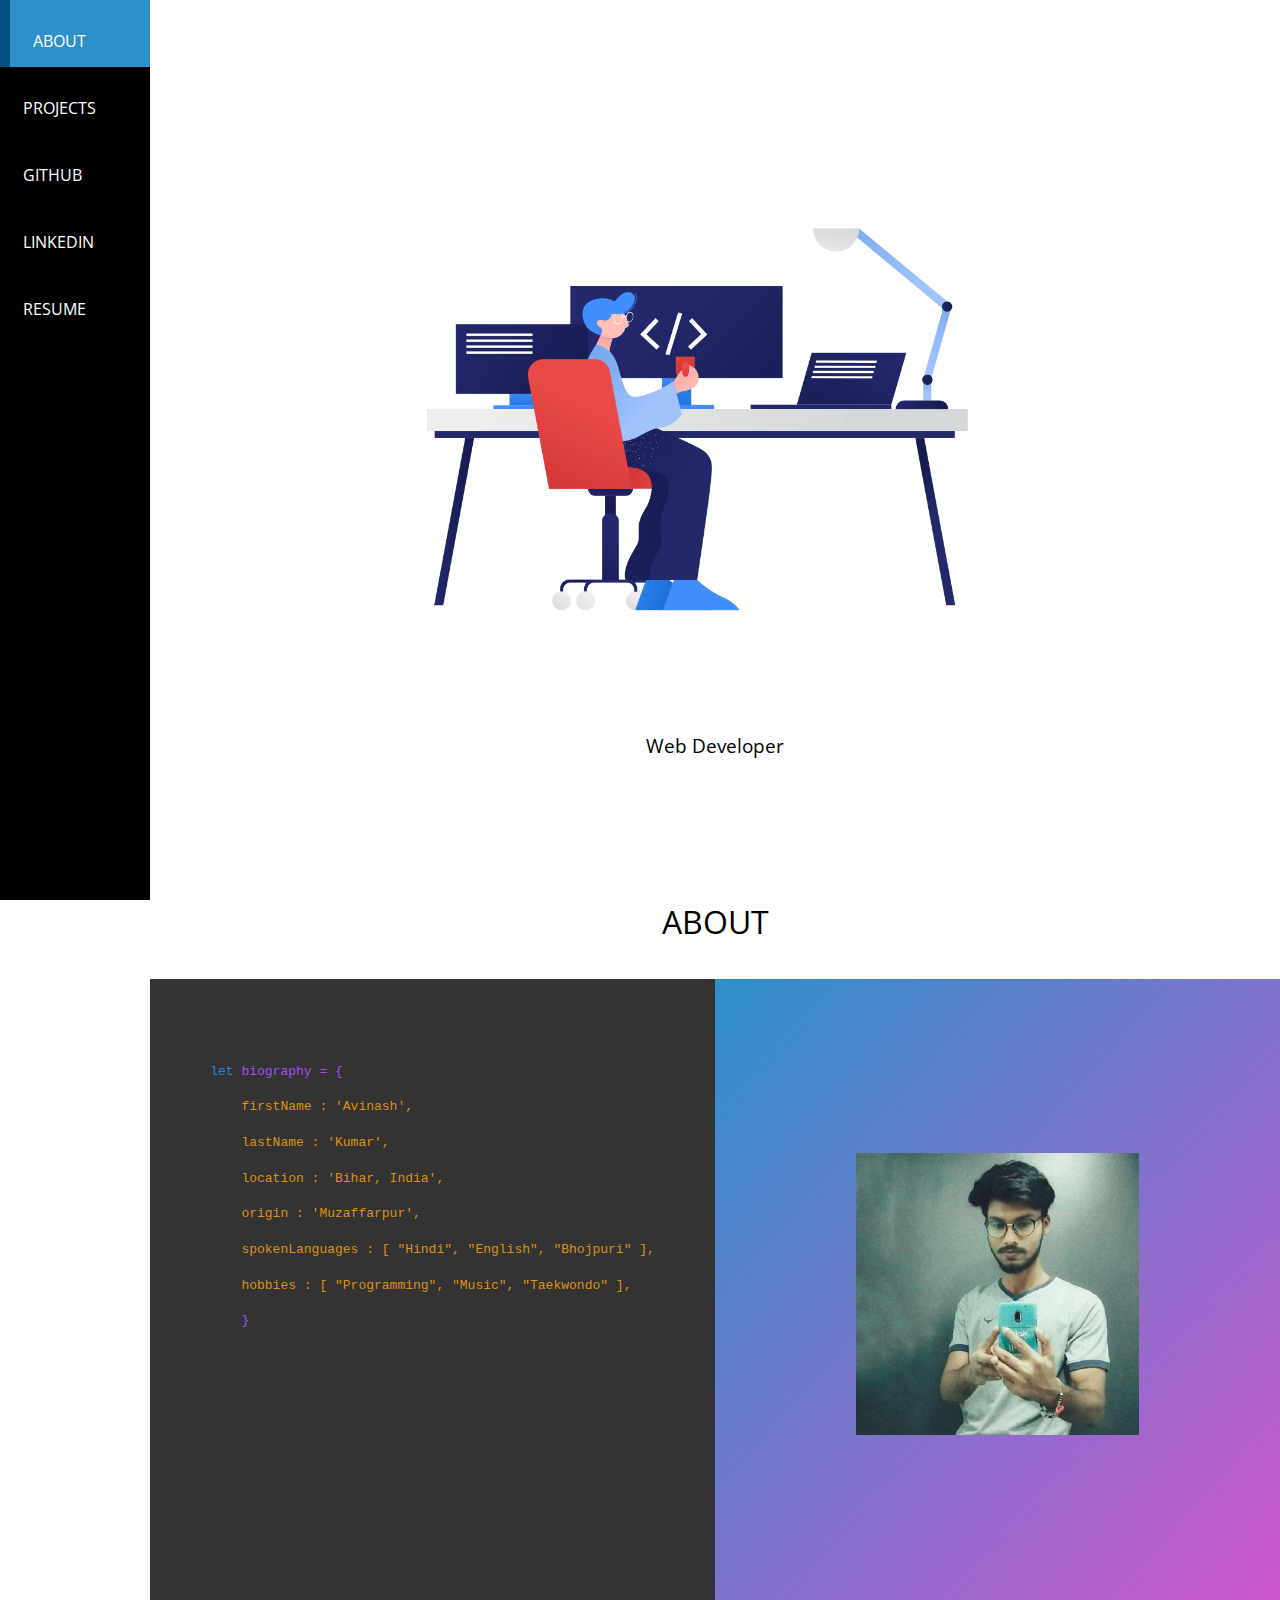
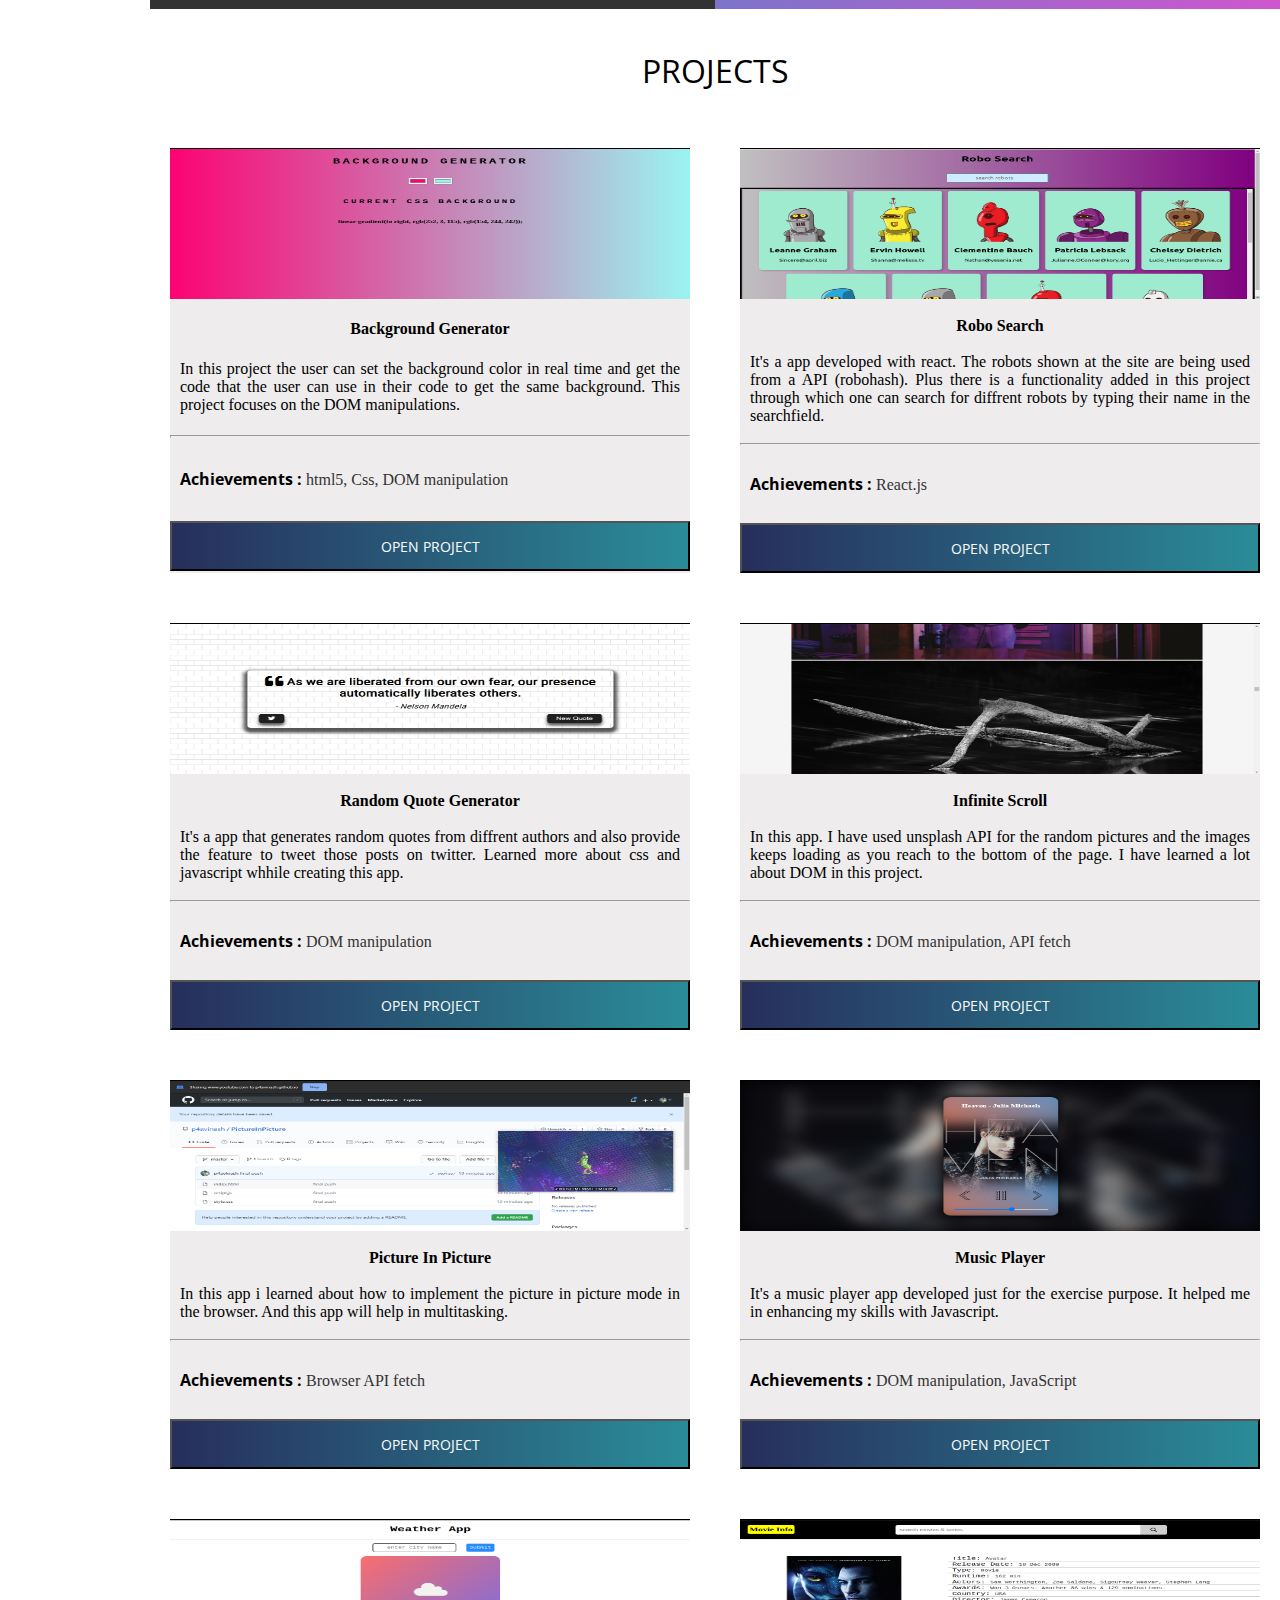
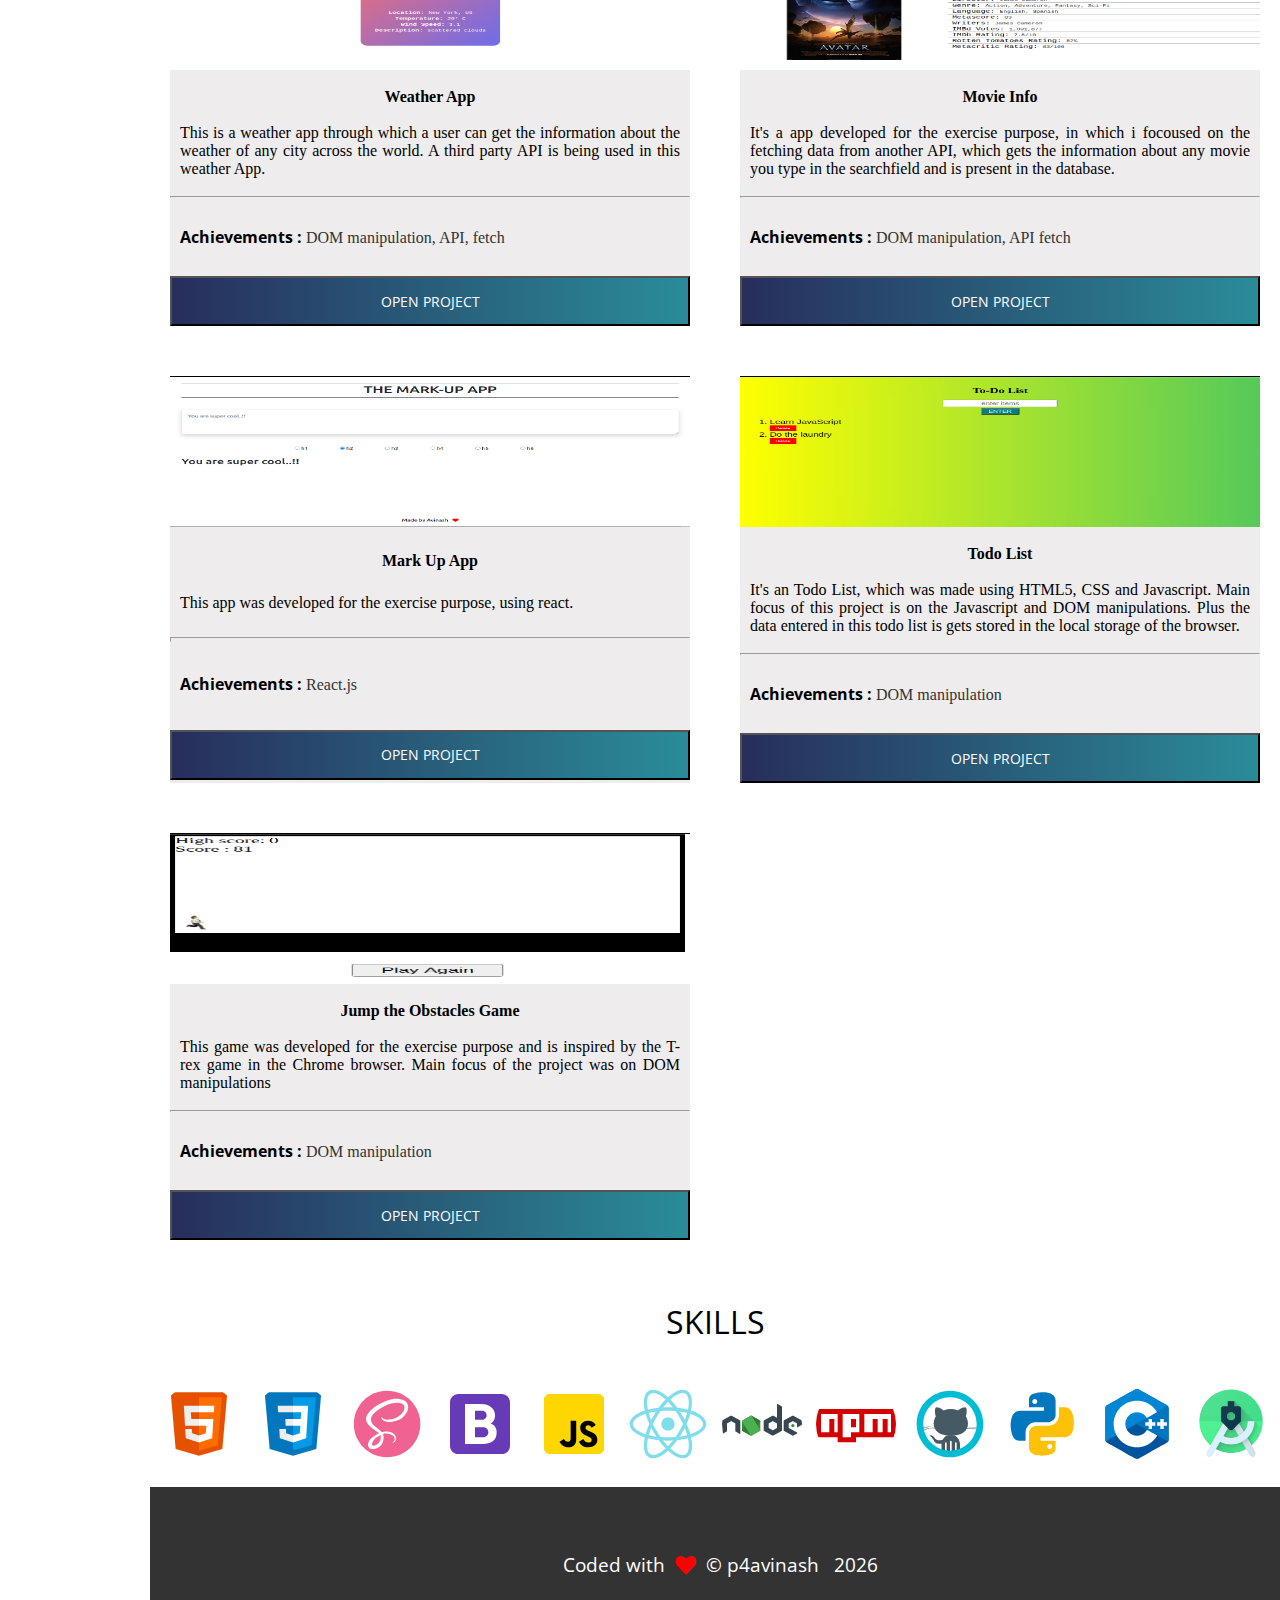
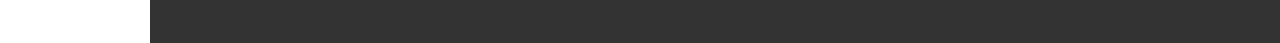
==== index.html @ 2b2d3c81 "added pictureINPicture project" ====
<!DOCTYPE html>
<html lang="en">
  <head>
    <meta charset="UTF-8" />
    <meta name="viewport" content="width=device-width, initial-scale=1.0" />
    <title>Avinash Kumar | p4avinash</title>
    <link rel="icon" href="assests/code.png" type="image/icon type" />
    <link
      href="https://fonts.googleapis.com/css2?family=Open+Sans+Condensed:wght@300&family=Open+Sans:wght@300&display=swap"
      rel="stylesheet"
    />
    <link
      rel="stylesheet"
      href="https://use.fontawesome.com/releases/v5.3.1/css/all.css"
    />
    <link rel="stylesheet" href="style.css" />
  </head>

  <body>
    <!-- MAIN CONTAINER -->
    <div class="contaier">
      <div class="wrapper">
        <!-- NAVIGATION BAR -->
        <nav id="navbar">
          <a href="#about">About</a>
          <a href="#projects">Projects</a>
          <a href="https://github.com/p4avinash" , target="_blank">Github</a>
          <a href="https://www.linkedin.com/in/p4avinash/" , target="_blank"
            >LinkedIn</a
          >
          <a href="assests/resume/Avinash's Resume.pdf" download>Resume</a>
        </nav>
        <!-- COVER PHOTO -->
        <main>
          <div class="cover"></div>
          <p class="text">Web Developer</p>
        </main>
      </div>
      <p id="about" class="about-text">About</p>
      <br /><br />
      <!-- DESCRIPTION SECTION-->
      <div class="about-description">
        <!-- DESCRIPTION -->
        <div class="description">
          <div class="blue">let</div>
          &nbsp;
          <div class="purple">
            biography = {
            <div class="orange">firstName : 'Avinash',</div>
            <div class="orange">lastName : 'Kumar',</div>
            <div class="orange">location : 'Bihar, India',</div>
            <div class="orange">origin : 'Muzaffarpur',</div>
            <div class="orange">
              spokenLanguages : [ "Hindi", "English", "Bhojpuri" ],
            </div>
            <div class="orange">
              hobbies : [ "Programming", "Music", "Taekwondo" ],
            </div>
            <div class="purple close">}</div>
          </div>
        </div>
        <!-- PROFILE PHOTO -->
        <div class="profilePhoto">
          <img class="photo" src="assests/profilePhoto.jpg" alt="profile" />
        </div>
      </div>
      <!-- PROJECT SECTION -->
      <!-- PROJECT TEXT -->
      <p id="projects" class="about-text projects">Projects</p>
      <br /><br />
      <!-- BEGINNING OF THE PROJECT ADDITION -->
      <div class="grid-parent">
        <div class="grid-wrapper">
          <!-- PROJET-1 STARTS HERE -->
          <div class="box">
            <img
              class="projectImage"
              src="assests/backgroundGenerator.png"
              alt="backgroundGenerator"
            />
            <br />
            <h4>Background Generator</h4>
            <br />
            <p class="projectDescription">
              In this project the user can set the background color in real time
              and get the code that the user can use in their code to get the
              same background. This project focuses on the DOM manipulations.
            </p>
            <br />
            <hr />
            <br />
            <p class="achieved">
              <span class="achieve">Achievements : </span> html5, Css, DOM
              manipulation
            </p>
            <br />
            <div>
              <button
                class="open-project-btn"
                onclick="window.open('https://p4avinash.github.io/backgroundGenerator/index.html', '_blank'); return false;"
              >
                Open Project
              </button>
            </div>
          </div>
          <!-- PROJECT-1 ENDS HERE -->
          <div class="box">
            <img
              class="projectImage"
              src="assests/roboSearch.png"
              alt="roboSearch"
            />
            <br />
            <h4>Robo Search</h4>
            <br />
            <p class="projectDescription">
              It's a app developed with react. The robots shown at the site are
              being used from a API (robohash). Plus there is a functionality
              added in this project through which one can search for diffrent
              robots by typing their name in the searchfield.
            </p>
            <br />
            <hr />
            <br />
            <p class="achieved">
              <span class="achieve">Achievements : </span> React.js
            </p>
            <br />
            <div>
              <button
                class="open-project-btn"
                onclick="window.open('https://p4avinash.github.io/roboSearch/', '_blank'); return false;"
              >
                Open Project
              </button>
            </div>
          </div>
          <!-- ************************************************************************************************************************************* -->
          <div class="box">
            <img
              class="projectImage"
              src="assests/quoteGenerator.png"
              alt="quoteGenerator"
            />
            <br />
            <h4>Random Quote Generator</h4>
            <br />
            <p class="projectDescription">
              It's a app that generates random quotes from diffrent authors and
              also provide the feature to tweet those posts on twitter. Learned
              more about css and javascript whhile creating this app.
            </p>
            <br />
            <hr />
            <br />
            <p class="achieved">
              <span class="achieve">Achievements : </span> DOM manipulation
            </p>
            <br />
            <div>
              <button
                class="open-project-btn"
                onclick="window.open('https://p4avinash.github.io/quoteGenerator/', '_blank'); return false;"
              >
                Open Project
              </button>
            </div>
          </div>

          <!-- ************************************************************************************************************************************* -->
          <div class="box">
            <img
              class="projectImage"
              src="assests/InfiniteScroll.png"
              alt="InfiniteScroll"
            />
            <br />
            <h4>Infinite Scroll</h4>
            <br />
            <p class="projectDescription">
              In this app. I have used unsplash API for the random pictures and
              the images keeps loading as you reach to the bottom of the page. I
              have learned a lot about DOM in this project.
            </p>
            <br />
            <hr />
            <br />
            <p class="achieved">
              <span class="achieve">Achievements : </span> DOM manipulation, API
              fetch
            </p>
            <br />
            <div>
              <button
                class="open-project-btn"
                onclick="window.open('https://p4avinash.github.io/infiniteScroll/', '_blank'); return false;"
              >
                Open Project
              </button>
            </div>
          </div>

          <!-- ************************************************************************************************************************************* -->
          <div class="box">
            <img
              class="projectImage"
              src="assests/PictureInPicture.png"
              alt="pictureInPicture"
            />
            <br />
            <h4>Picture In Picture</h4>
            <br />
            <p class="projectDescription">
              In this app i learned about how to implement the picture in
              picture mode in the browser. And this app will help in
              multitasking.
            </p>
            <br />
            <hr />
            <br />
            <p class="achieved">
              <span class="achieve">Achievements : </span> Browser API fetch
            </p>
            <br />
            <div>
              <button
                class="open-project-btn"
                onclick="window.open('https://p4avinash.github.io/PictureInPicture/', '_blank'); return false;"
              >
                Open Project
              </button>
            </div>
          </div>

          <!-- ****************************************************************************************************************************************** -->
          <div class="box">
            <img
              class="projectImage"
              src="assests/musicPlayer.png"
              alt="musicPlayer"
            />
            <br />
            <h4>Music Player</h4>
            <br />
            <p class="projectDescription">
              It's a music player app developed just for the exercise purpose.
              It helped me in enhancing my skills with Javascript.
            </p>
            <br />
            <hr />
            <br />
            <p class="achieved">
              <span class="achieve">Achievements : </span> DOM manipulation,
              JavaScript
            </p>
            <br />
            <div>
              <button
                class="open-project-btn"
                onclick="window.open('https://p4avinash.github.io/musicPlayer/', '_blank'); return false;"
              >
                Open Project
              </button>
            </div>
          </div>
          <!-- *************************************************************************************************************************************************** -->
          <div class="box">
            <img
              class="projectImage"
              src="assests/weatherApp.png"
              alt="weatherApp"
            />
            <br />
            <h4>Weather App</h4>
            <br />
            <p class="projectDescription">
              This is a weather app through which a user can get the information
              about the weather of any city across the world. A third party API
              is being used in this weather App.
            </p>
            <br />
            <hr />
            <br />
            <p class="achieved">
              <span class="achieve">Achievements : </span> DOM manipulation,
              API, fetch
            </p>
            <br />
            <div>
              <button
                class="open-project-btn"
                onclick="window.open('https://p4avinash.github.io/weatherApp/index.html', '_blank'); return false;"
              >
                Open Project
              </button>
            </div>
          </div>

          <!-- ****************************************************************************************************************************************************************** -->
          <div class="box">
            <img
              class="projectImage"
              src="assests/movieInfo.png"
              alt="roboSearch"
            />
            <br />
            <h4>Movie Info</h4>
            <br />
            <p class="projectDescription">
              It's a app developed for the exercise purpose, in which i focoused
              on the fetching data from another API, which gets the information
              about any movie you type in the searchfield and is present in the
              database.
            </p>
            <br />
            <hr />
            <br />
            <p class="achieved">
              <span class="achieve">Achievements : </span> DOM manipulation, API
              fetch
            </p>
            <br />
            <div>
              <button
                class="open-project-btn"
                onclick="window.open('https://p4avinash.github.io/movieInfo/index.html', '_blank'); return false;"
              >
                Open Project
              </button>
            </div>
          </div>

          <!-- ************************************************************************************************************************************************* -->
          <div class="box">
            <img class="projectImage" src="assests/markup.png" alt="markup" />
            <br />
            <h4>Mark Up App</h4>
            <br />
            <p class="projectDescription">
              This app was developed for the exercise purpose, using react.
            </p>
            <br />
            <hr />
            <br />
            <p class="achieved">
              <span class="achieve">Achievements : </span> React.js
            </p>
            <br />
            <div>
              <button
                class="open-project-btn"
                onclick="window.open('https://p4avinash.github.io/markUp/', '_blank'); return false;"
              >
                Open Project
              </button>
            </div>
          </div>
          <!-- *********************************************************************************************************************************************** -->
          <div class="box">
            <img
              class="projectImage"
              src="assests/todoList.png"
              alt="todoList"
            />
            <br />
            <h4>Todo List</h4>
            <br />
            <p class="projectDescription">
              It's an Todo List, which was made using HTML5, CSS and Javascript.
              Main focus of this project is on the Javascript and DOM
              manipulations. Plus the data entered in this todo list is gets
              stored in the local storage of the browser.
            </p>
            <br />
            <hr />
            <br />
            <p class="achieved">
              <span class="achieve">Achievements : </span> DOM manipulation
            </p>
            <br />
            <div>
              <button
                class="open-project-btn"
                onclick="window.open('https://p4avinash.github.io/todolist/popup.html', '_blank'); return false;"
              >
                Open Project
              </button>
            </div>
          </div>
          <!-- **************************************************************************************************************************************** -->
          <div class="box">
            <img
              class="projectImage"
              src="assests/dinoGame.png"
              alt="dinoGame"
            />
            <br />
            <h4>Jump the Obstacles Game</h4>
            <br />
            <p class="projectDescription">
              This game was developed for the exercise purpose and is inspired
              by the T-rex game in the Chrome browser. Main focus of the project
              was on DOM manipulations
            </p>
            <br />
            <hr />
            <br />
            <p class="achieved">
              <span class="achieve">Achievements : </span> DOM manipulation
            </p>
            <br />
            <div>
              <button
                class="open-project-btn"
                onclick="window.open('https://p4avinash.github.io/dino/index.html', '_blank'); return false;"
              >
                Open Project
              </button>
            </div>
          </div>
          <!-- ****************************************************************************************************************************************** -->
        </div>
      </div>
      <!-- SKILLS -->
      <p id="skill" class="about-text projects">Skills</p>
      <br /><br />
      <div class="skills-wrapper">
        <div class="skills html">
          <img src="assests/skills/icons8-html-5.svg" alt="" />
        </div>
        <div class="skills css">
          <img src="assests/skills/icons8-css3.svg" alt="" />
        </div>
        <div class="skills sass">
          <img src="assests/skills/icons8-sass-avatar.svg" alt="" />
        </div>
        <div class="skills boostrap">
          <img src="assests/skills/icons8-bootstrap.svg" alt="" />
        </div>
        <div class="skills Javascript">
          <img src="assests/skills/icons8-javascript.svg" alt="" />
        </div>
        <div class="skills react">
          <img src="assests/skills/icons8-react-native.svg" alt="" />
        </div>
        <div class="skills node">
          <img src="assests/skills/icons8-nodejs.svg" alt="" />
        </div>
        <div class="skills npm">
          <img src="assests/skills/icons8-npm.svg" alt="" />
        </div>
        <div class="skills github">
          <img src="assests/skills/icons8-github.svg" alt="" />
        </div>
        <div class="skills python">
          <img src="assests/skills/icons8-python.svg" alt="" />
        </div>
        <div class="skills c++">
          <img src="assests/skills/icons8-c++.svg" alt="" />
        </div>
        <div class="skills androidStudio">
          <img src="assests/skills/android.png" alt="" />
        </div>
      </div>
      <br />
      <!-- FOOTER -->
      <div id="footer" class="footer">
        &nbsp; Coded with &nbsp;<span class="heart"
          ><i class="fa fa-heart"></i> </span
        >&nbsp; &copy; p4avinash &nbsp;
      </div>
    </div>

    <script src="script.js"></script>
  </body>
</html>
---- style.css ----
* {
  margin: 0px;
  padding: 0px;
  transition: 0.5s ease;
  scroll-behavior: smooth;
}

/* MAIN WRAPPER OF NAVIGATOIN AND COVER */
.wrapper {
  display: flex;
  height: 100vh;
  width: 100%;
}

/* NAVIGATION */
nav {
  position: fixed;
  height: 100vh;
  display: flex;
  flex-direction: column;
  width: 150px;
  background-color: black;
  z-index: 1;
}

a {
  padding-top: 20%;
  text-decoration: none;
  color: white;
  text-transform: uppercase;
  padding-bottom: 10%;
  padding-left: 15%;
  font-family: Open Sans;
}

a:hover {
  transition: linear 0.3s;
  border-left: 10px solid rgb(0, 82, 129);
  background-color: rgb(45, 144, 200);
}

/* COVER */
main {
  padding-left: 150px;
  display: flex;
  flex-direction: column;
  width: 100%;
  justify-content: center;
  align-items: center;
}

.cover {
  width: 60vw;
  height: 60vh;
  background-image: url("assests/cover.png");
  background-size: cover;
  background-position: center;
  animation: laviate 1s linear alternate;
  animation-iteration-count: infinite;
  transition: all 0.3s;
}

/* CODING TEXT */
.text {
  font-size: 1.2rem;
  margin-top: 50px;
  animation: grow 1s linear alternate;
  animation-iteration-count: infinite;
  transition: all 0.3s;
  font-family: Open Sans;
  /* color: rgb(17, 147, 253); */
}

/* ABOUT TEXT */
.about-text {
  padding-left: 150px;
  text-align: center;
  text-transform: uppercase;
  font-size: 2rem;
  font-family: Open Sans;
}

/* ABOUT DESCRIPTION */
.about-description {
  display: flex;
  margin-left: 150px;
  font-family: Open Sans;
}

/* DESCRIPTION */
.description {
  display: flex;
  flex-wrap: wrap;
  justify-content: center;
  background-color: #333;
  width: 50vw;
  height: 70vh;
  color: #de9115;
  font-family: monospace;
}

.blue {
  color: #2c81e3;
  padding-top: 15%;
}

.purple {
  color: #a44fed;
  padding-top: 15%;
}

.orange {
  padding-top: 5%;
  color: #de9115;
}

.close {
  padding-top: 5%;
}

/* ABOUT PROFILE PHOTO */
.profilePhoto {
  display: flex;
  background: linear-gradient(
    to bottom right,
    rgb(45, 144, 200),
    rgb(207, 86, 207)
  );
  width: 50vw;
  height: 70vh;
  justify-content: center;
  align-items: center;
}

.profilePhoto > img:hover {
  box-shadow: 5px 10px #272727;
}

.photo {
  width: 50%;
}

.photo:hover {
  transform: scale(1.2);
  transition: 0.3s ease;
}

/* PROJECTS */
.projects {
  margin-top: 40px;
}

.grid-parent {
  display: flex;
  margin-left: 150px;
}

.grid-wrapper {
  padding: 20px;
  display: grid;
  gap: 50px;
  grid-template-columns: repeat(auto-fill, minmax(350px, 1fr));
}

.box > img {
  width: 100%;
  height: 150px;
}

.box {
  display: grid;
  text-align: center;
  border-top: 1px solid black;
  background-color: rgb(238, 236, 236);
}

.projectDescription {
  padding: 0px 10px;
  text-align: justify;
}

.achieved {
  text-align: left;
  padding: 10px;
  color: rgb(51, 51, 51);
}

.achieve {
  text-align: left;
  color: black;
}

.box:hover {
  box-shadow: 5px 10px #888888;
}

.achieve {
  font-weight: bolder;
  font-family: Open Sans;
}

.open-project-btn {
  width: 100%;
  height: 50px;
  color: white;
  font-size: 0.9rem;
  text-transform: uppercase;
  background: linear-gradient(to right, #272e5c, #2a8c98);
  font-family: Open Sans;
}

.open-project-btn:hover {
  background: linear-gradient(to right, #000000, #2a8c98);
  cursor: pointer;
}

/* SKILLS */
.skills-wrapper {
  margin-left: 150px;
  display: flex;
  justify-content: space-evenly;
  flex-wrap: wrap;
}

.skills > img {
  width: 80px;
  height: 80px;
  display: flex;
  justify-content: center;
  padding: 5px;
  border-radius: 50%;
}

.skills > img:hover {
  transform: scale(1.05);
  box-shadow: 2px 5px #888888;
}

/* FOOTER */
.footer {
  display: flex;
  justify-content: center;
  color: white;
  background-color: #333333;
  font-size: 1.2rem;
  padding: 5%;
  margin-left: 150px;
  font-family: Open Sans;
}

.heart {
  color: red;
  font-size: 1.3rem;
}

.heart:hover {
  color: red;
  transform: rotate(360deg);
  transition: 1s;
  cursor: pointer;
  font-size: 1.3rem;
}

.heart {
  color: red;
  transform: rotate(-360deg);
  transition: 1s;
  cursor: pointer;
  font-size: 1.3rem;
}

/***************************************************************************************************************************************/

/* ANIMATIONS FOR CODING TEXT */
@keyframes laviate {
  0% {
    transform: translateY(20px);
  }
}

@keyframes grow {
  0% {
    transform: scale(1.2);
  }
}

/* MAKING EVERYTHING RESPONSIVE */
@media only screen and (max-width: 650px) {
  /* MAIN WRAPPER OF NAVIGATOIN AND COVER */
  .wrapper {
    display: flex;
    flex-direction: row;
    width: 100%;
  }

  /* NAVIGATOIN */
  nav {
    width: 100%;
    height: 10%;
    display: flex;
    flex-direction: row;
    justify-content: space-evenly;
  }

  a {
    padding-left: 1%;
    padding-top: 4%;
    text-decoration: none;
    color: white;
    text-transform: uppercase;
    padding-bottom: 4%;
  }

  a:hover {
    border-left: none;
    transition: ease 0.3s;
    border-bottom: 10px solid rgb(45, 144, 200);
    background-color: transparent;
  }

  /* MAIN */
  main {
    padding-left: 0px;
  }

  /* COVER */
  .cover {
    width: 60vw;
    height: 50vh;
  }

  /* BLOCKING THE CODING TEXT */
  .text {
    display: none;
  }

  /* ABOUT TEXT */
  .about-text {
    font-size: 1.2rem;
    padding-left: 0px;
  }

  /* ABOUT DESCRIPTION */
  .about-description {
    display: flex;
    width: 100%;
    margin-left: 0px;
    flex-wrap: wrap;
  }

  .description {
    display: flex;
    background-color: #333;
    width: 100vw;
    height: 70vh;
  }

  .profilePhoto {
    display: flex;
    background: linear-gradient(
      to bottom right,
      rgb(45, 144, 200),
      rgb(207, 86, 207)
    );
    width: 100vw;
    height: 70vh;
  }

  /* PROJECTS */
  .grid-parent {
    display: flex;
    margin-left: 0px;
  }

  /* SKILLS */
  .skills-wrapper {
    display: flex;
    margin-left: 0px;
    justify-content: center;
  }

  /* FOOTER */
  .footer {
    margin-left: 0px;
    width: 100%;
  }
}
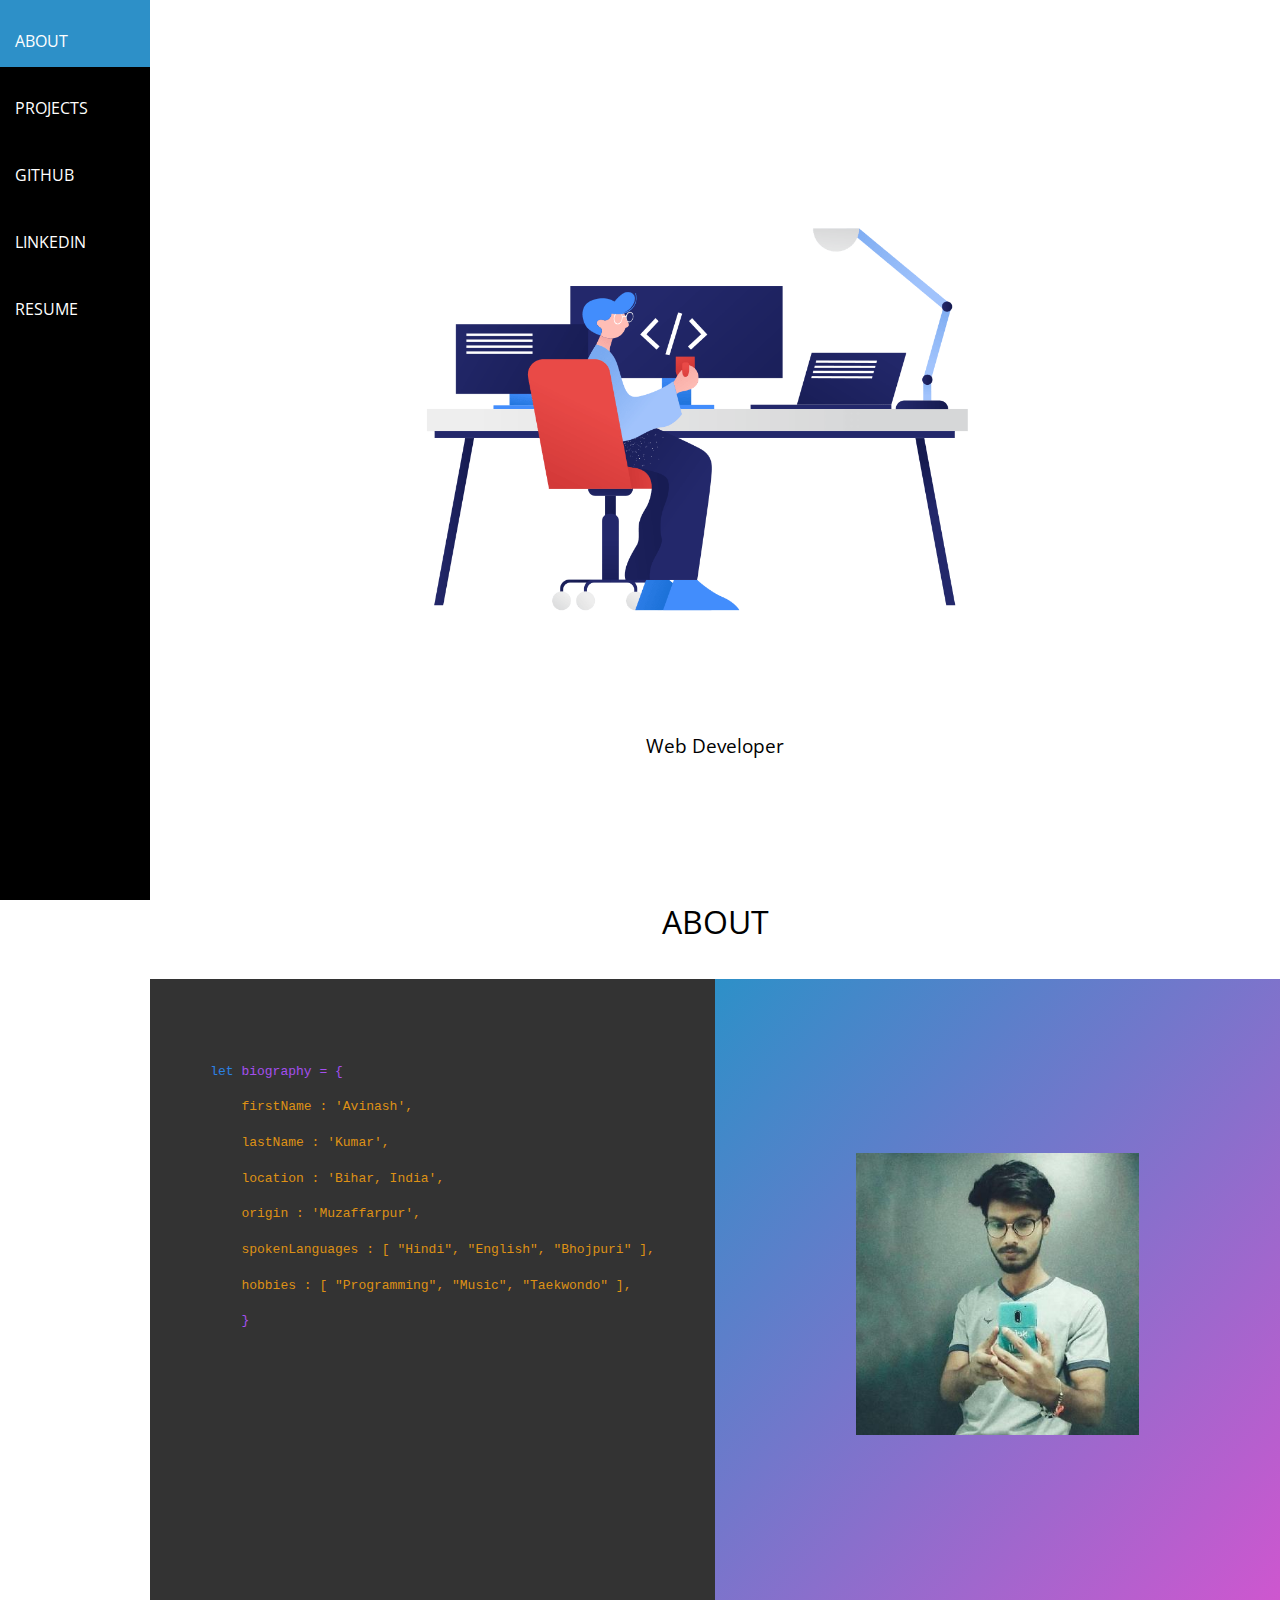
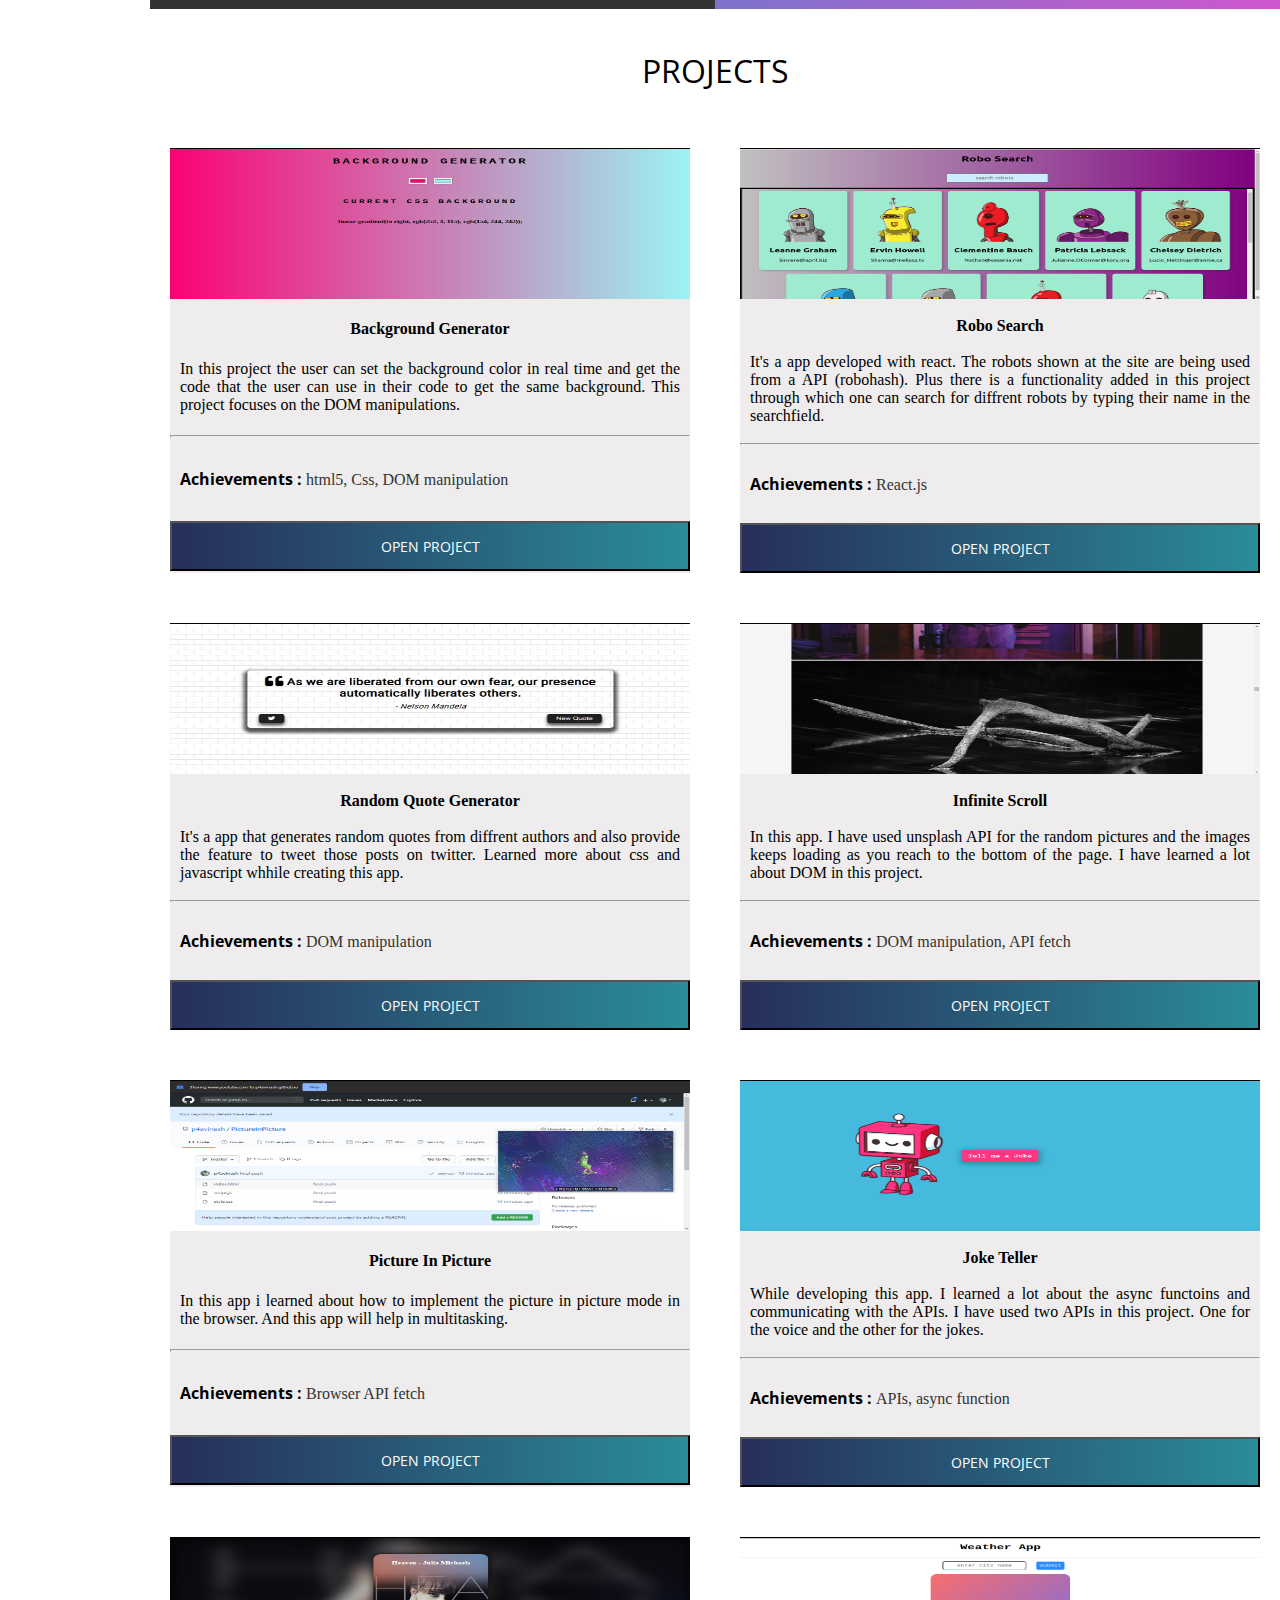
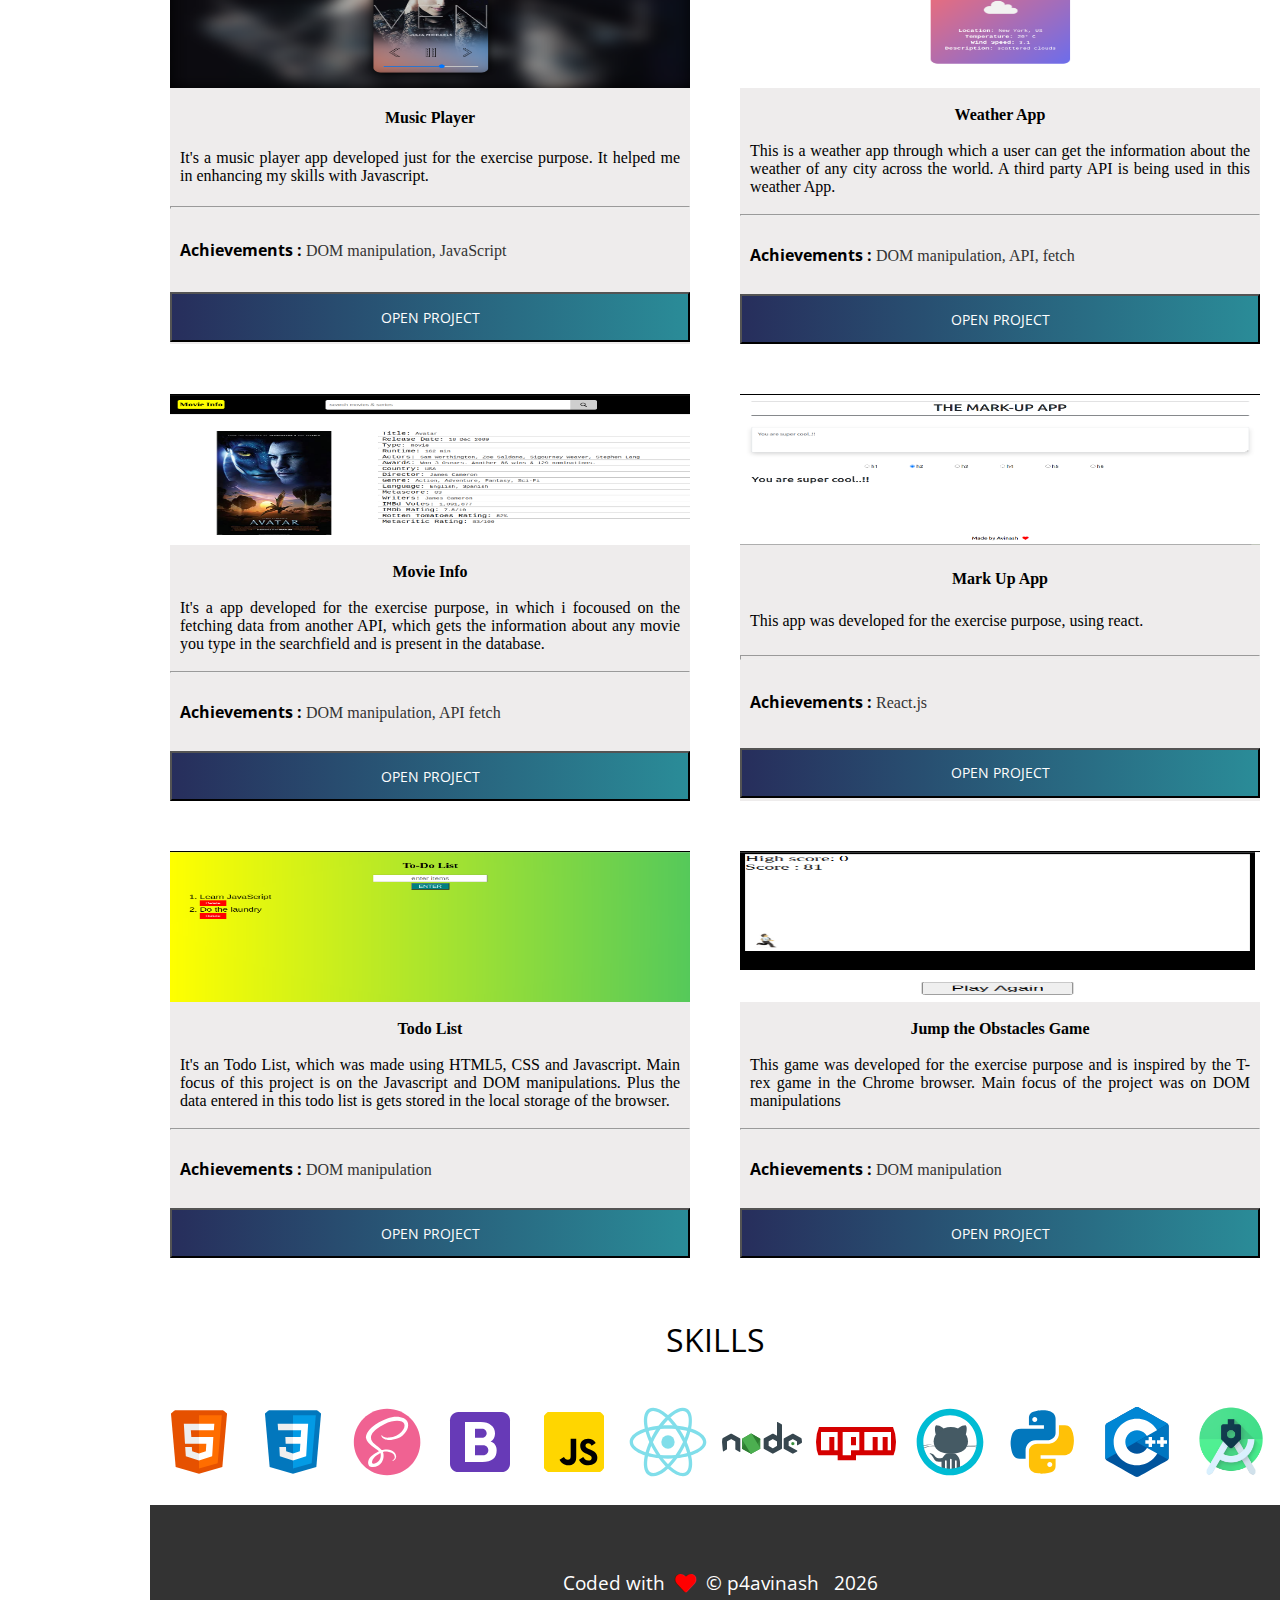
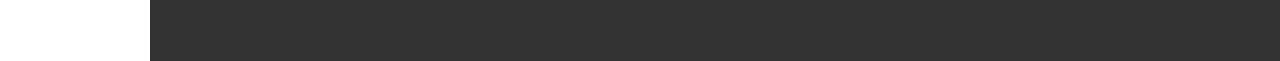
==== commit 0141f876: "joke teller project and some ui improvments" ====
--- a/index.html
+++ b/index.html
@@ -232,6 +232,38 @@
             </div>
           </div>
 
+          <!-- ************************************************************************************************************************************* -->
+          <div class="box">
+            <img
+              class="projectImage"
+              src="assests/jokeTeller.png"
+              alt="jokeTeller"
+            />
+            <br />
+            <h4>Joke Teller</h4>
+            <br />
+            <p class="projectDescription">
+              While developing this app. I learned a lot about the async
+              functoins and communicating with the APIs. I have used two APIs in
+              this project. One for the voice and the other for the jokes.
+            </p>
+            <br />
+            <hr />
+            <br />
+            <p class="achieved">
+              <span class="achieve">Achievements : </span> APIs, async function
+            </p>
+            <br />
+            <div>
+              <button
+                class="open-project-btn"
+                onclick="window.open('https://p4avinash.github.io/jokeTeller/', '_blank'); return false;"
+              >
+                Open Project
+              </button>
+            </div>
+          </div>
+
           <!-- ****************************************************************************************************************************************** -->
           <div class="box">
             <img
--- a/style.css
+++ b/style.css
@@ -29,14 +29,30 @@
   color: white;
   text-transform: uppercase;
   padding-bottom: 10%;
-  padding-left: 15%;
-  font-family: Open Sans;
-}
-
-a:hover {
-  transition: linear 0.3s;
-  border-left: 10px solid rgb(0, 82, 129);
+  padding-left: 10%;
+  font-family: Open Sans;
+  position: relative;
+}
+
+a::before {
+  content: "";
+  position: absolute;
+  top: 0;
+  left: 0;
+  height: 100%;
+  width: 3px;
   background-color: rgb(45, 144, 200);
+  color: #000;
+  transform: scaleY(0);
+  transition: transform 0.2s, width 0.4s cubic-bezier(1, 0, 0, 1) 0.2s,
+    background-color 0.1s;
+  z-index: -1111;
+}
+
+a:hover::before,
+a-active::before {
+  transform: scaleY(1);
+  width: 100%;
 }
 
 /* COVER */
@@ -210,8 +226,9 @@
 }
 
 .open-project-btn:hover {
+  cursor: pointer;
+  font-size: 1rem;
   background: linear-gradient(to right, #000000, #2a8c98);
-  cursor: pointer;
 }
 
 /* SKILLS */
@@ -311,13 +328,6 @@
     padding-bottom: 4%;
   }
 
-  a:hover {
-    border-left: none;
-    transition: ease 0.3s;
-    border-bottom: 10px solid rgb(45, 144, 200);
-    background-color: transparent;
-  }
-
   /* MAIN */
   main {
     padding-left: 0px;
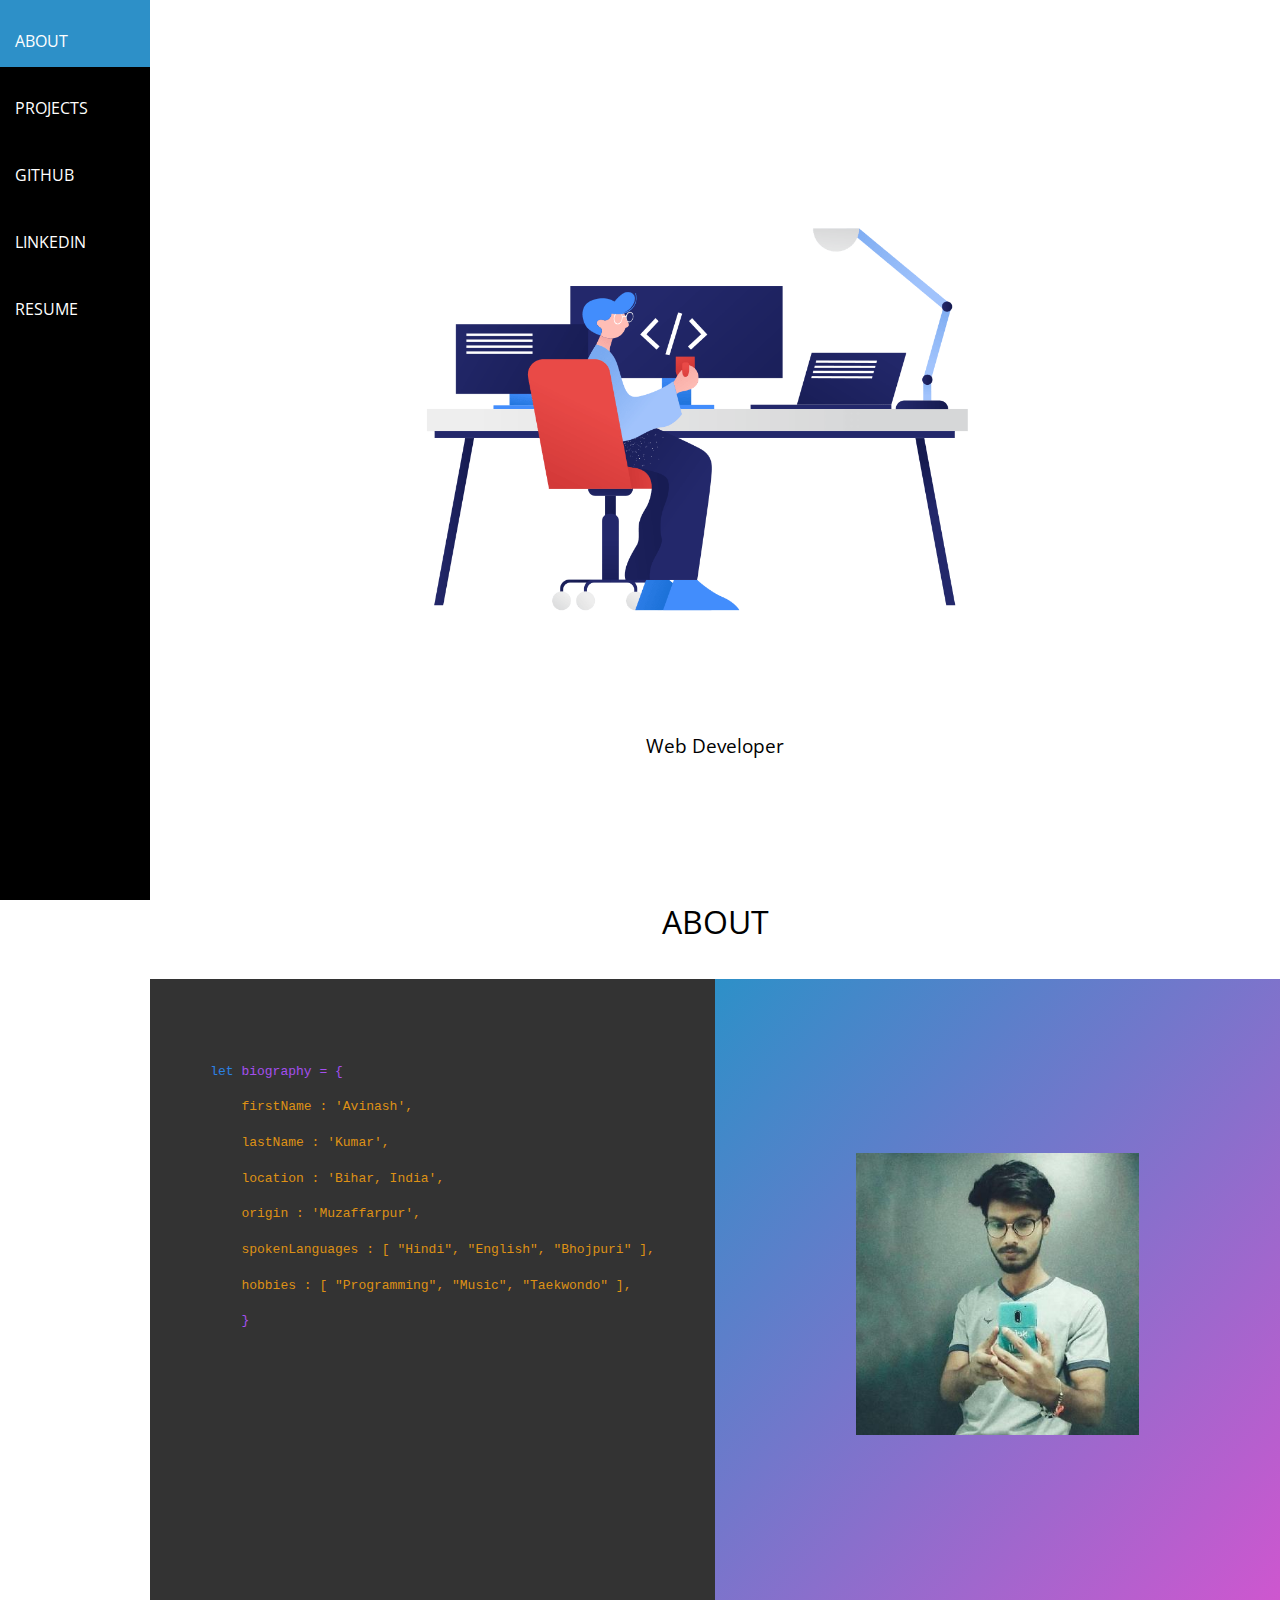
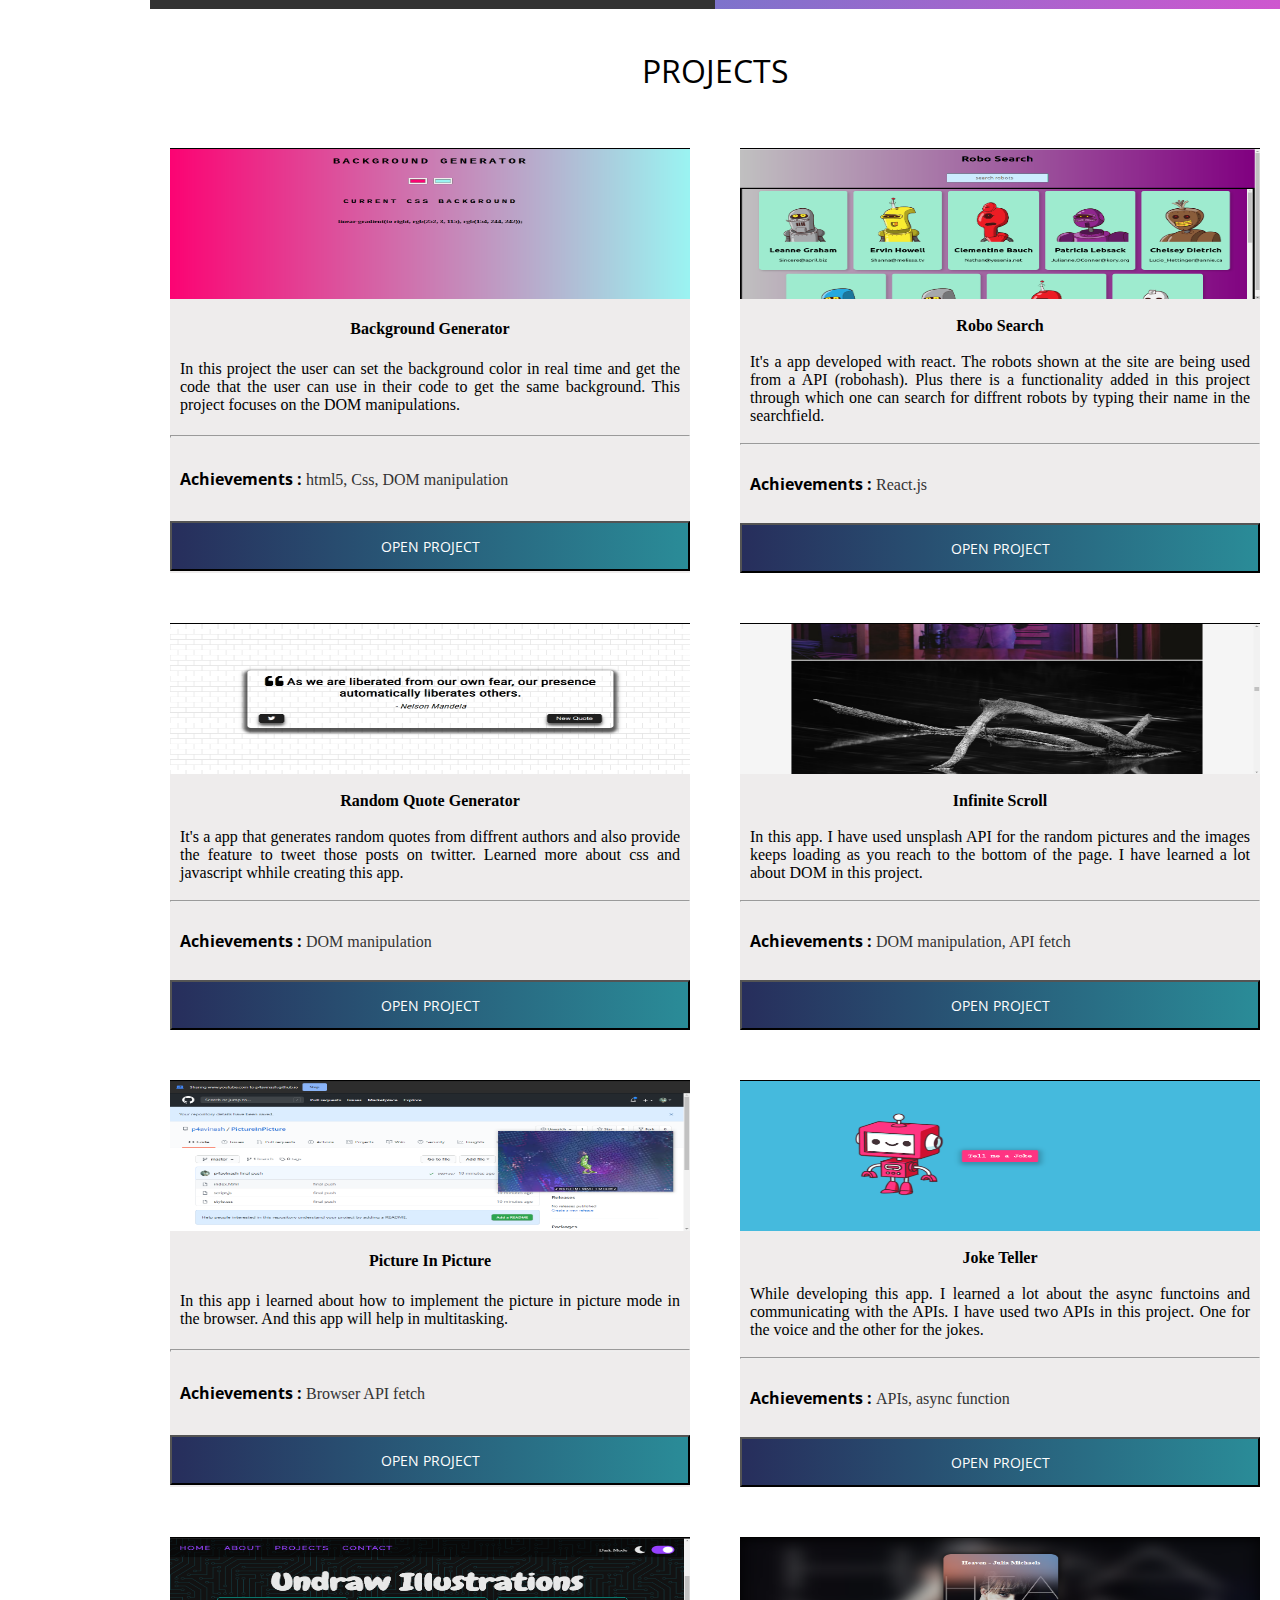
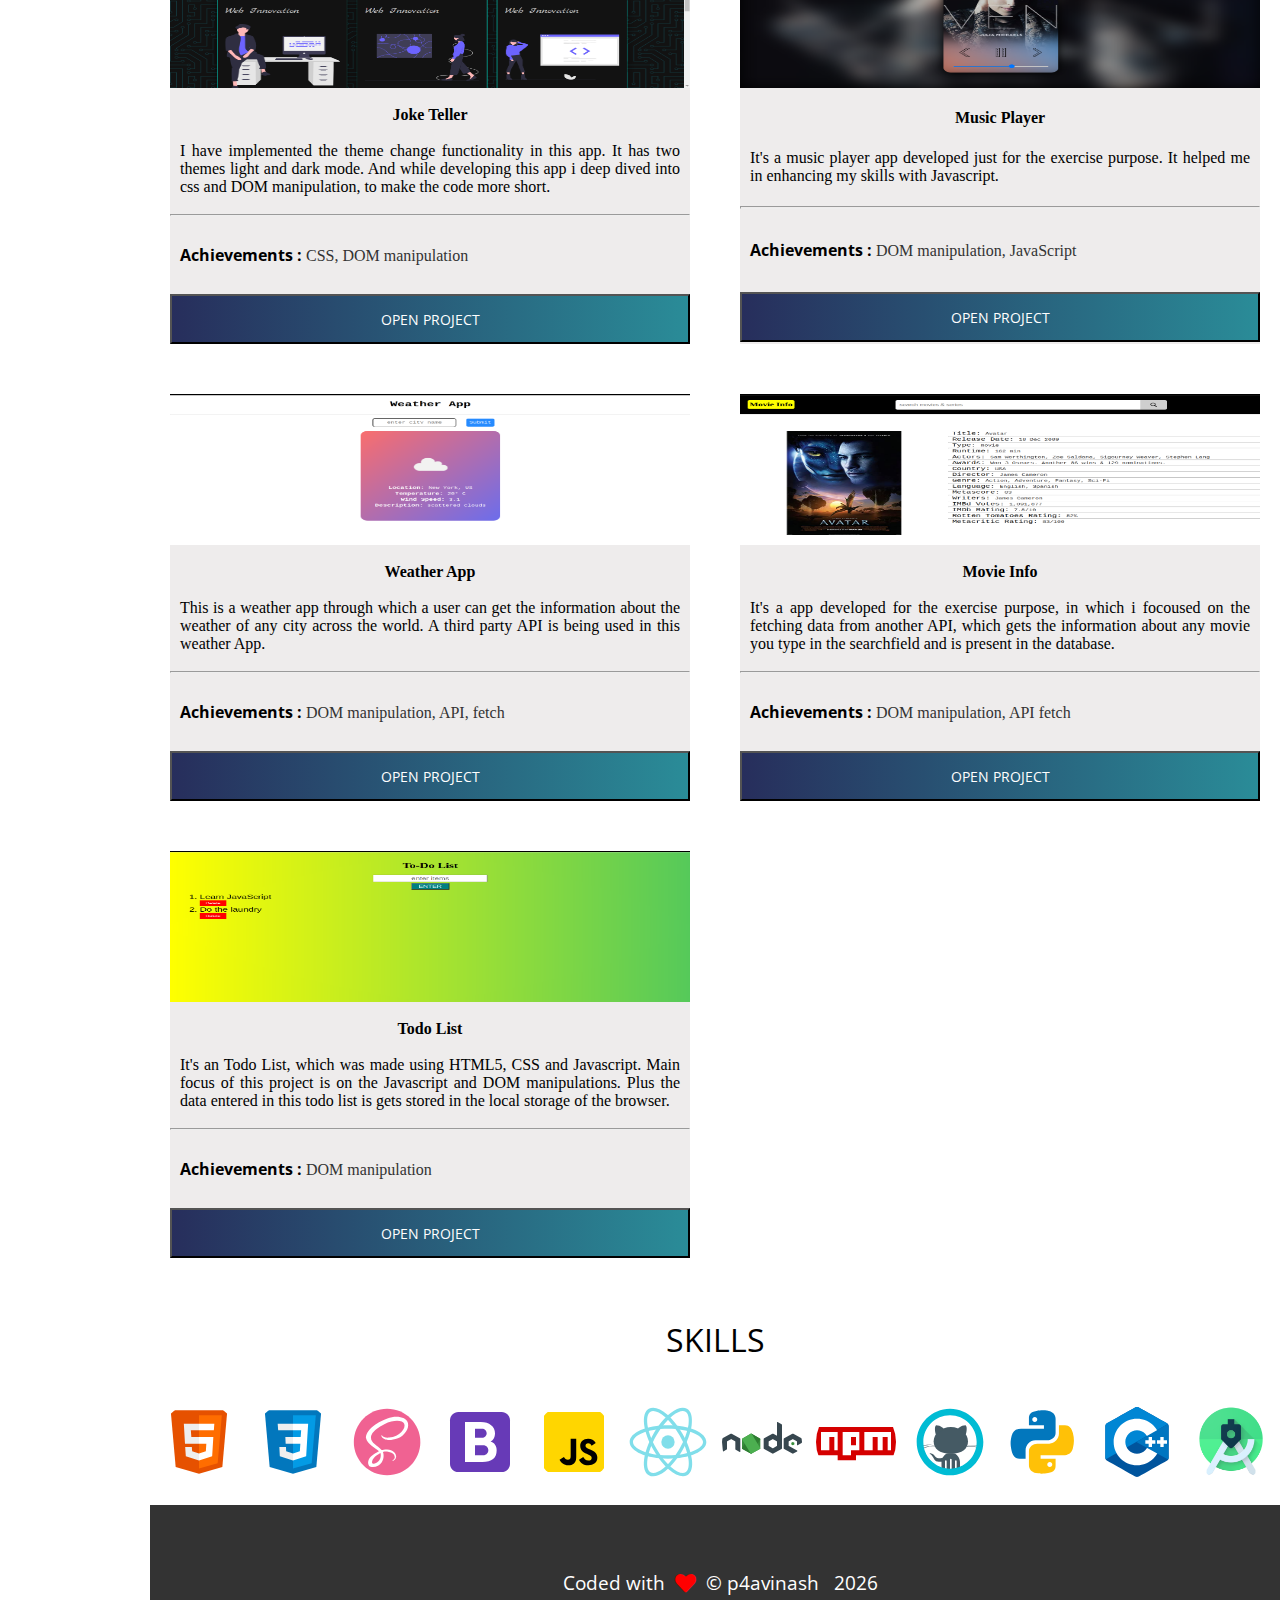
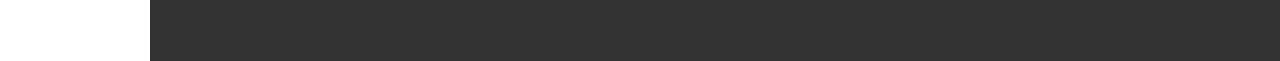
==== commit e39fd21b: "added new project and deleted some useless ones" ====
--- a/index.html
+++ b/index.html
@@ -264,6 +264,39 @@
             </div>
           </div>
 
+          <!-- ************************************************************************************************************************************* -->
+          <div class="box">
+            <img
+              class="projectImage"
+              src="assests/darkLightMode.png"
+              alt="Dark Light Mode"
+            />
+            <br />
+            <h4>Joke Teller</h4>
+            <br />
+            <p class="projectDescription">
+              I have implemented the theme change functionality in this app. It
+              has two themes light and dark mode. And while developing this app
+              i deep dived into css and DOM manipulation, to make the code more
+              short.
+            </p>
+            <br />
+            <hr />
+            <br />
+            <p class="achieved">
+              <span class="achieve">Achievements : </span> CSS, DOM manipulation
+            </p>
+            <br />
+            <div>
+              <button
+                class="open-project-btn"
+                onclick="window.open('https://p4avinash.github.io/lightAndDarkMode/', '_blank'); return false;"
+              >
+                Open Project
+              </button>
+            </div>
+          </div>
+
           <!-- ****************************************************************************************************************************************** -->
           <div class="box">
             <img
@@ -362,31 +395,6 @@
             </div>
           </div>
 
-          <!-- ************************************************************************************************************************************************* -->
-          <div class="box">
-            <img class="projectImage" src="assests/markup.png" alt="markup" />
-            <br />
-            <h4>Mark Up App</h4>
-            <br />
-            <p class="projectDescription">
-              This app was developed for the exercise purpose, using react.
-            </p>
-            <br />
-            <hr />
-            <br />
-            <p class="achieved">
-              <span class="achieve">Achievements : </span> React.js
-            </p>
-            <br />
-            <div>
-              <button
-                class="open-project-btn"
-                onclick="window.open('https://p4avinash.github.io/markUp/', '_blank'); return false;"
-              >
-                Open Project
-              </button>
-            </div>
-          </div>
           <!-- *********************************************************************************************************************************************** -->
           <div class="box">
             <img
@@ -414,37 +422,6 @@
               <button
                 class="open-project-btn"
                 onclick="window.open('https://p4avinash.github.io/todolist/popup.html', '_blank'); return false;"
-              >
-                Open Project
-              </button>
-            </div>
-          </div>
-          <!-- **************************************************************************************************************************************** -->
-          <div class="box">
-            <img
-              class="projectImage"
-              src="assests/dinoGame.png"
-              alt="dinoGame"
-            />
-            <br />
-            <h4>Jump the Obstacles Game</h4>
-            <br />
-            <p class="projectDescription">
-              This game was developed for the exercise purpose and is inspired
-              by the T-rex game in the Chrome browser. Main focus of the project
-              was on DOM manipulations
-            </p>
-            <br />
-            <hr />
-            <br />
-            <p class="achieved">
-              <span class="achieve">Achievements : </span> DOM manipulation
-            </p>
-            <br />
-            <div>
-              <button
-                class="open-project-btn"
-                onclick="window.open('https://p4avinash.github.io/dino/index.html', '_blank'); return false;"
               >
                 Open Project
               </button>
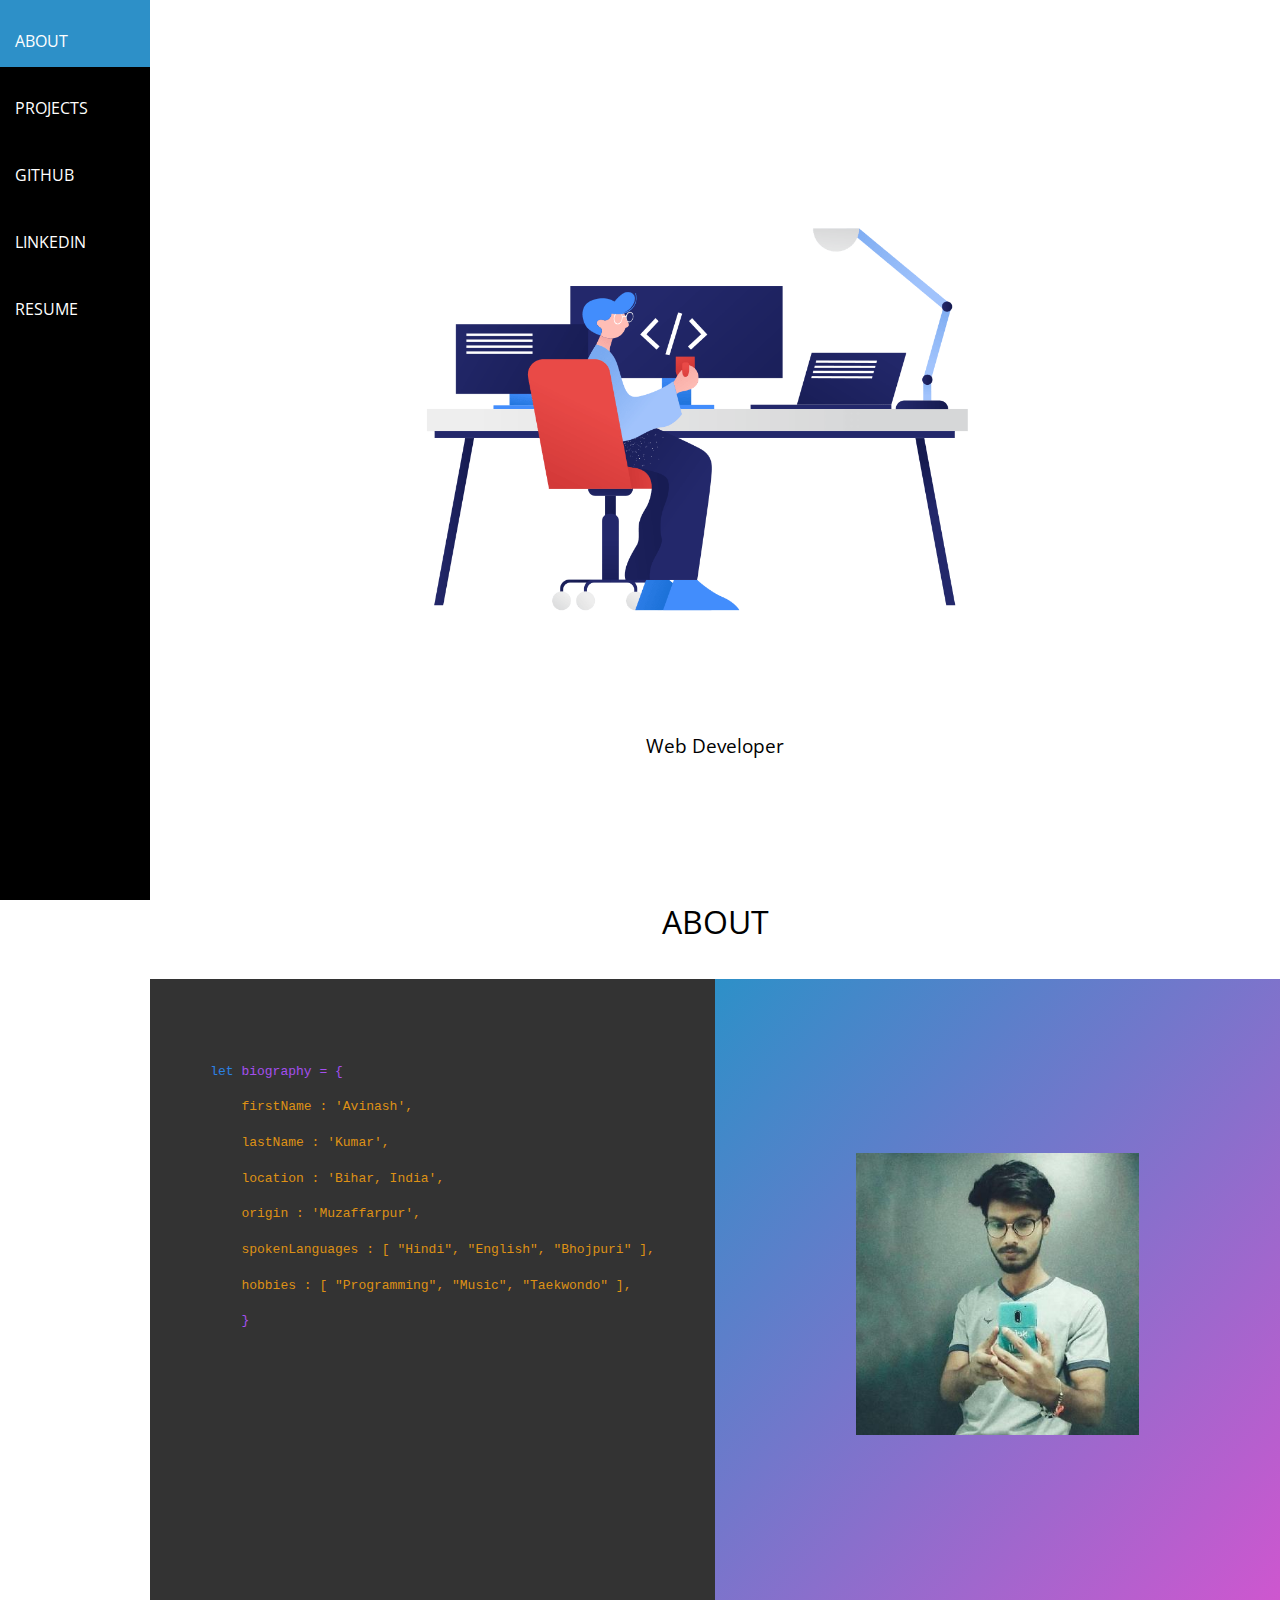
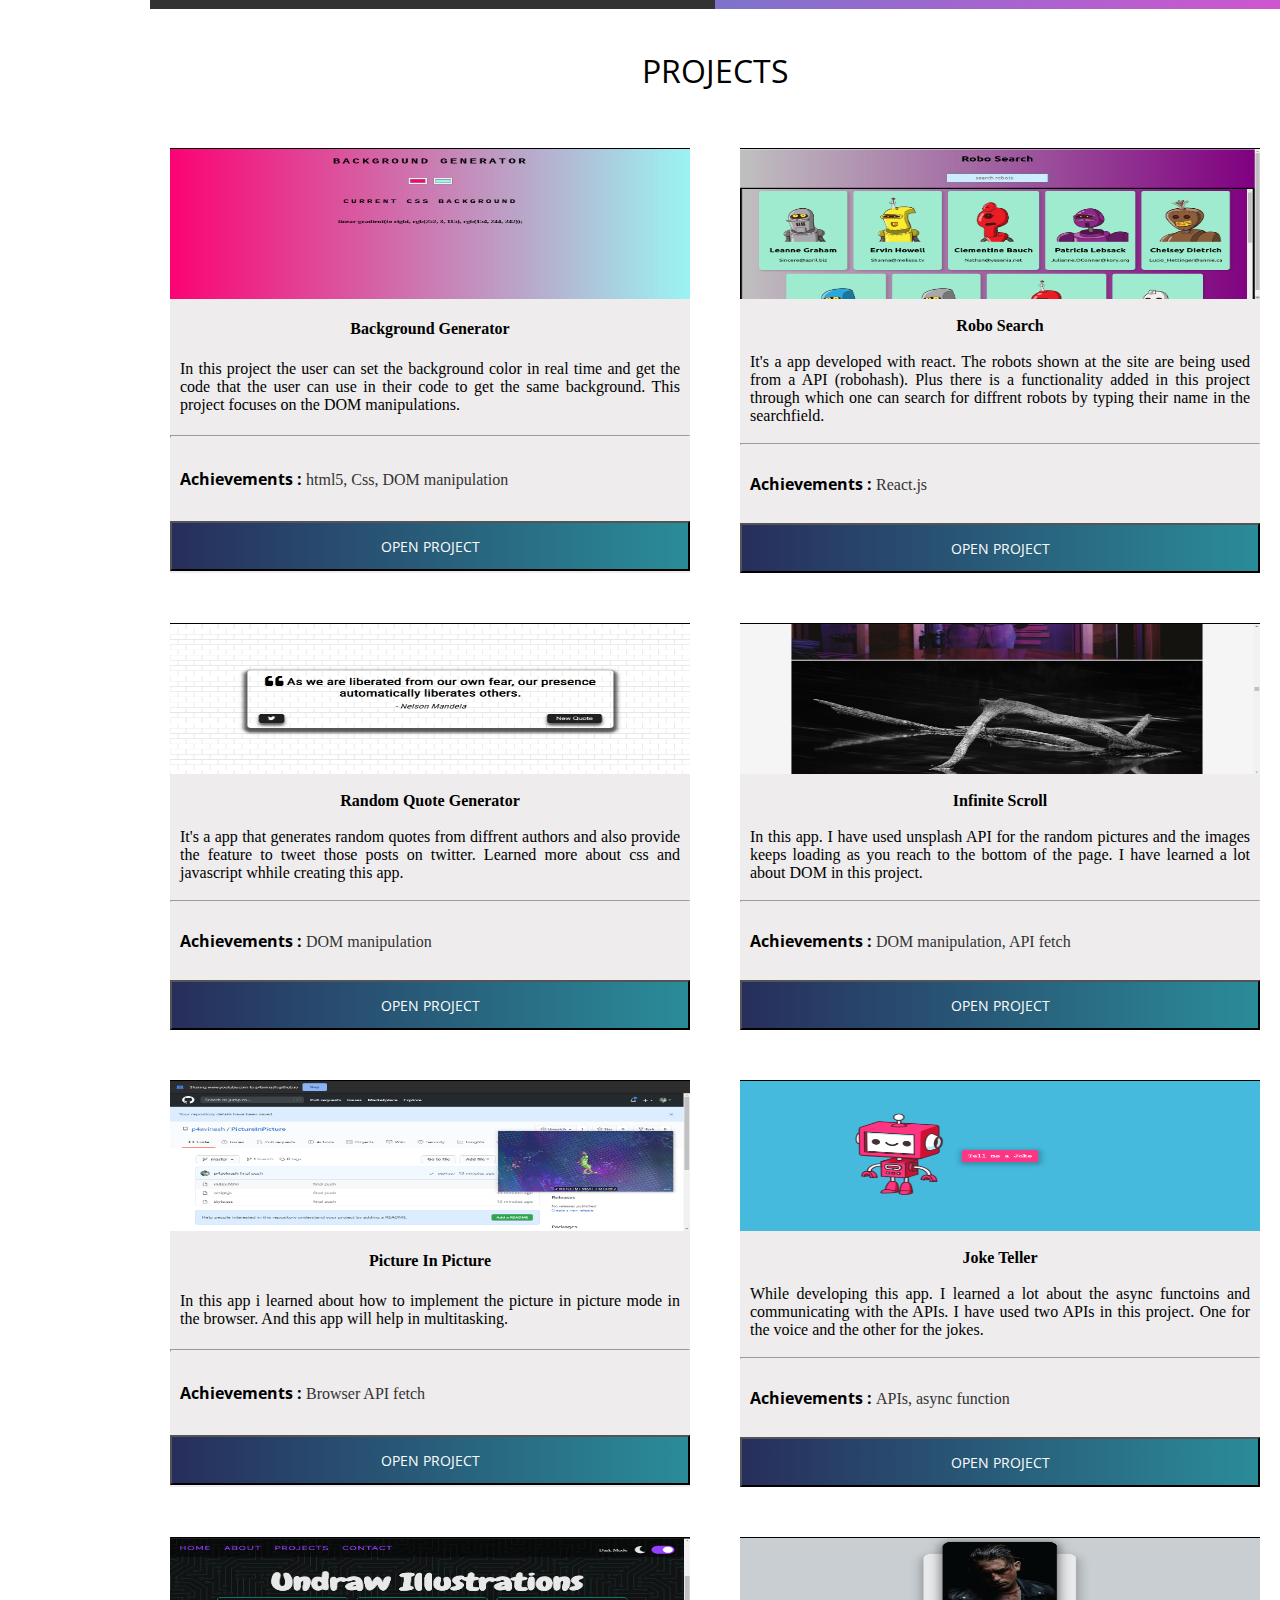
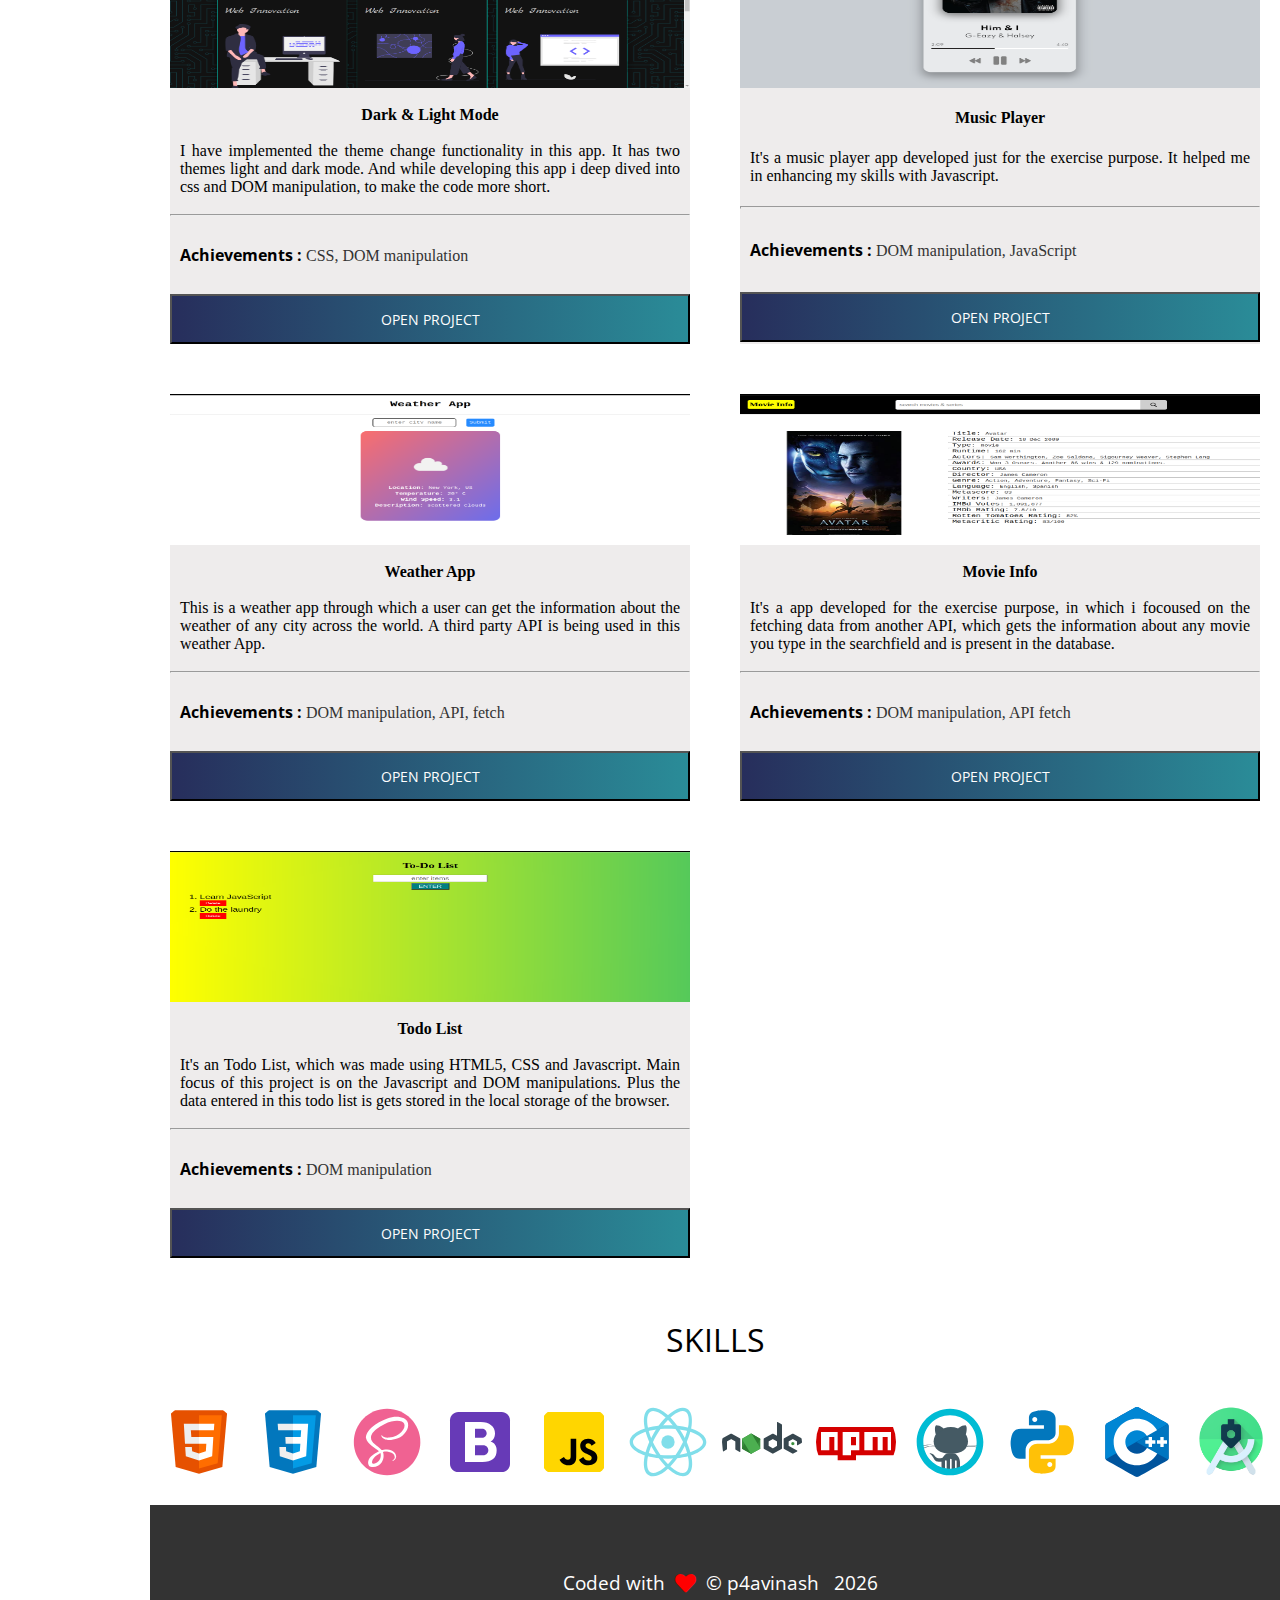
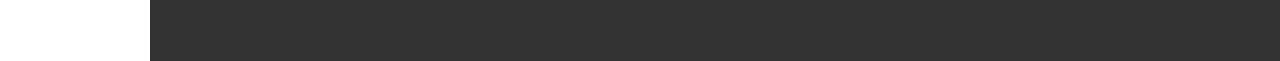
==== commit f93227be: "music player" ====
--- a/index.html
+++ b/index.html
@@ -272,7 +272,7 @@
               alt="Dark Light Mode"
             />
             <br />
-            <h4>Joke Teller</h4>
+            <h4>Dark & Light Mode</h4>
             <br />
             <p class="projectDescription">
               I have implemented the theme change functionality in this app. It
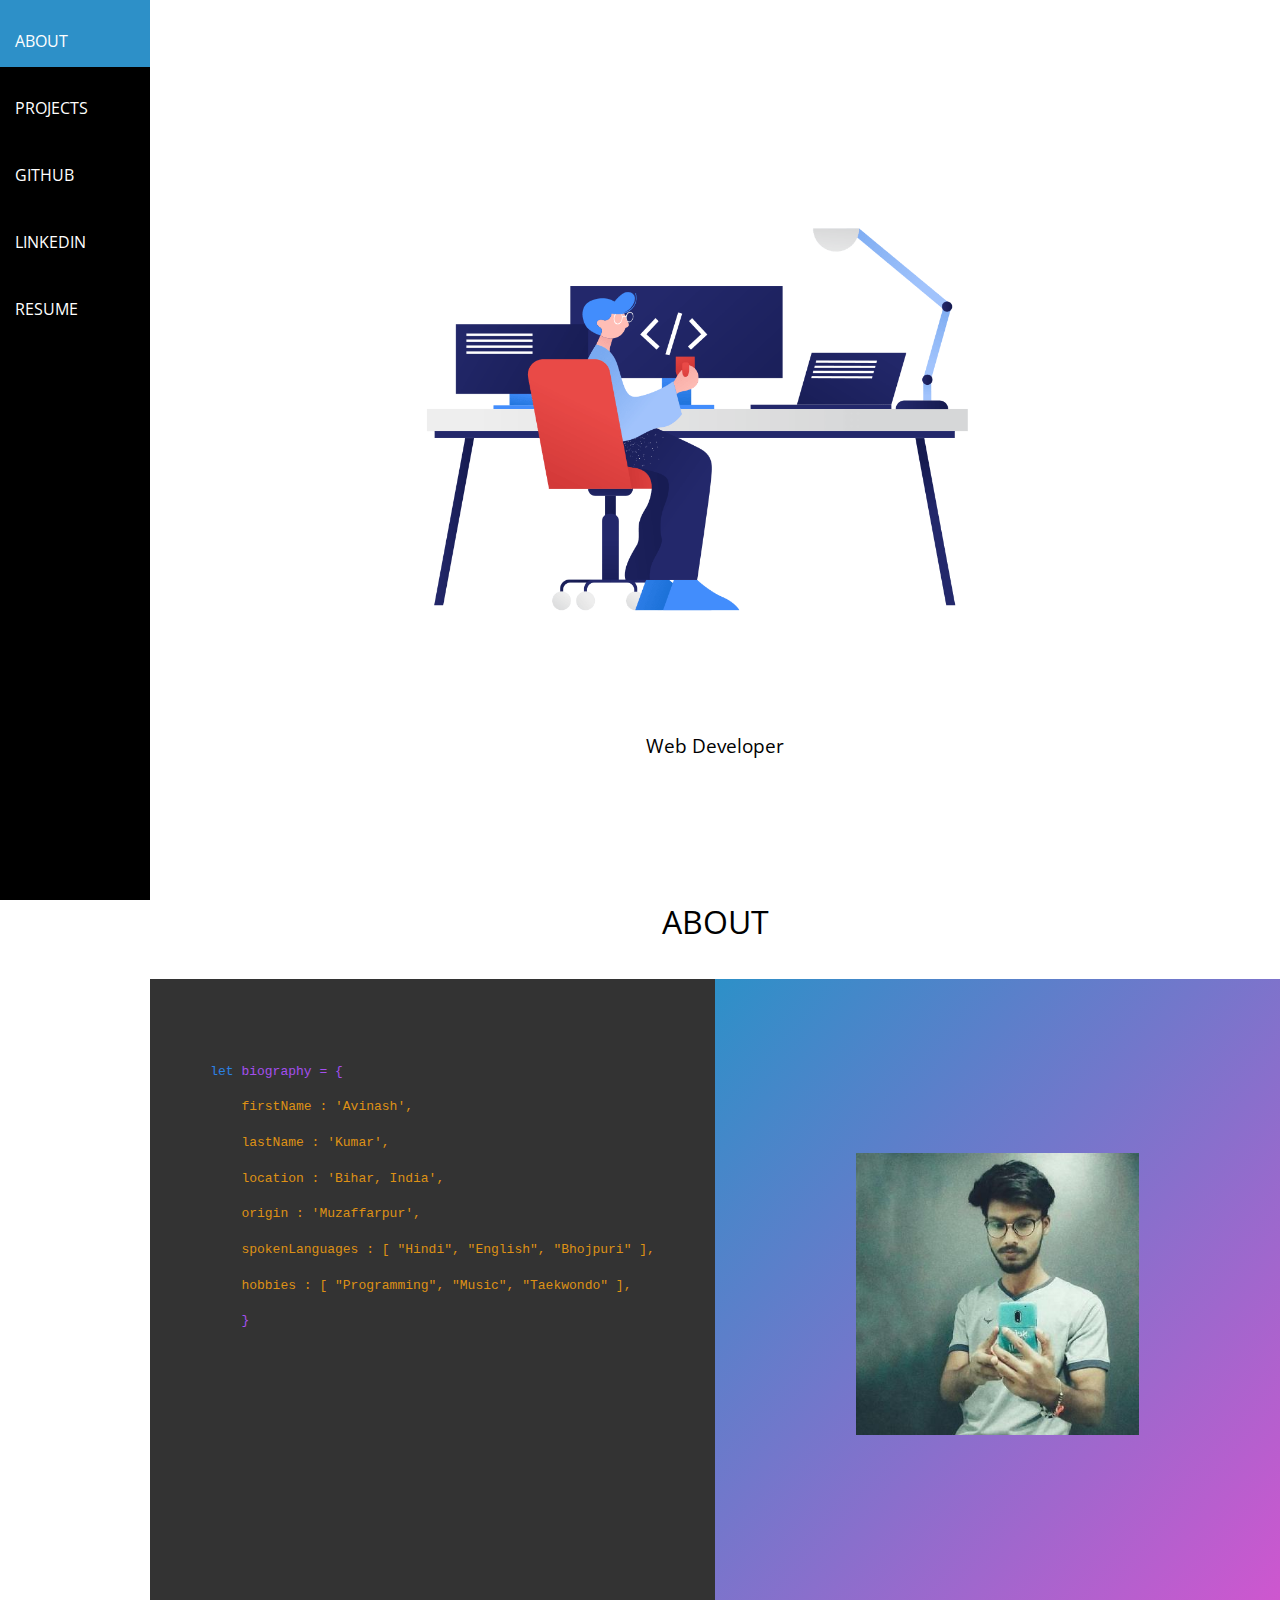
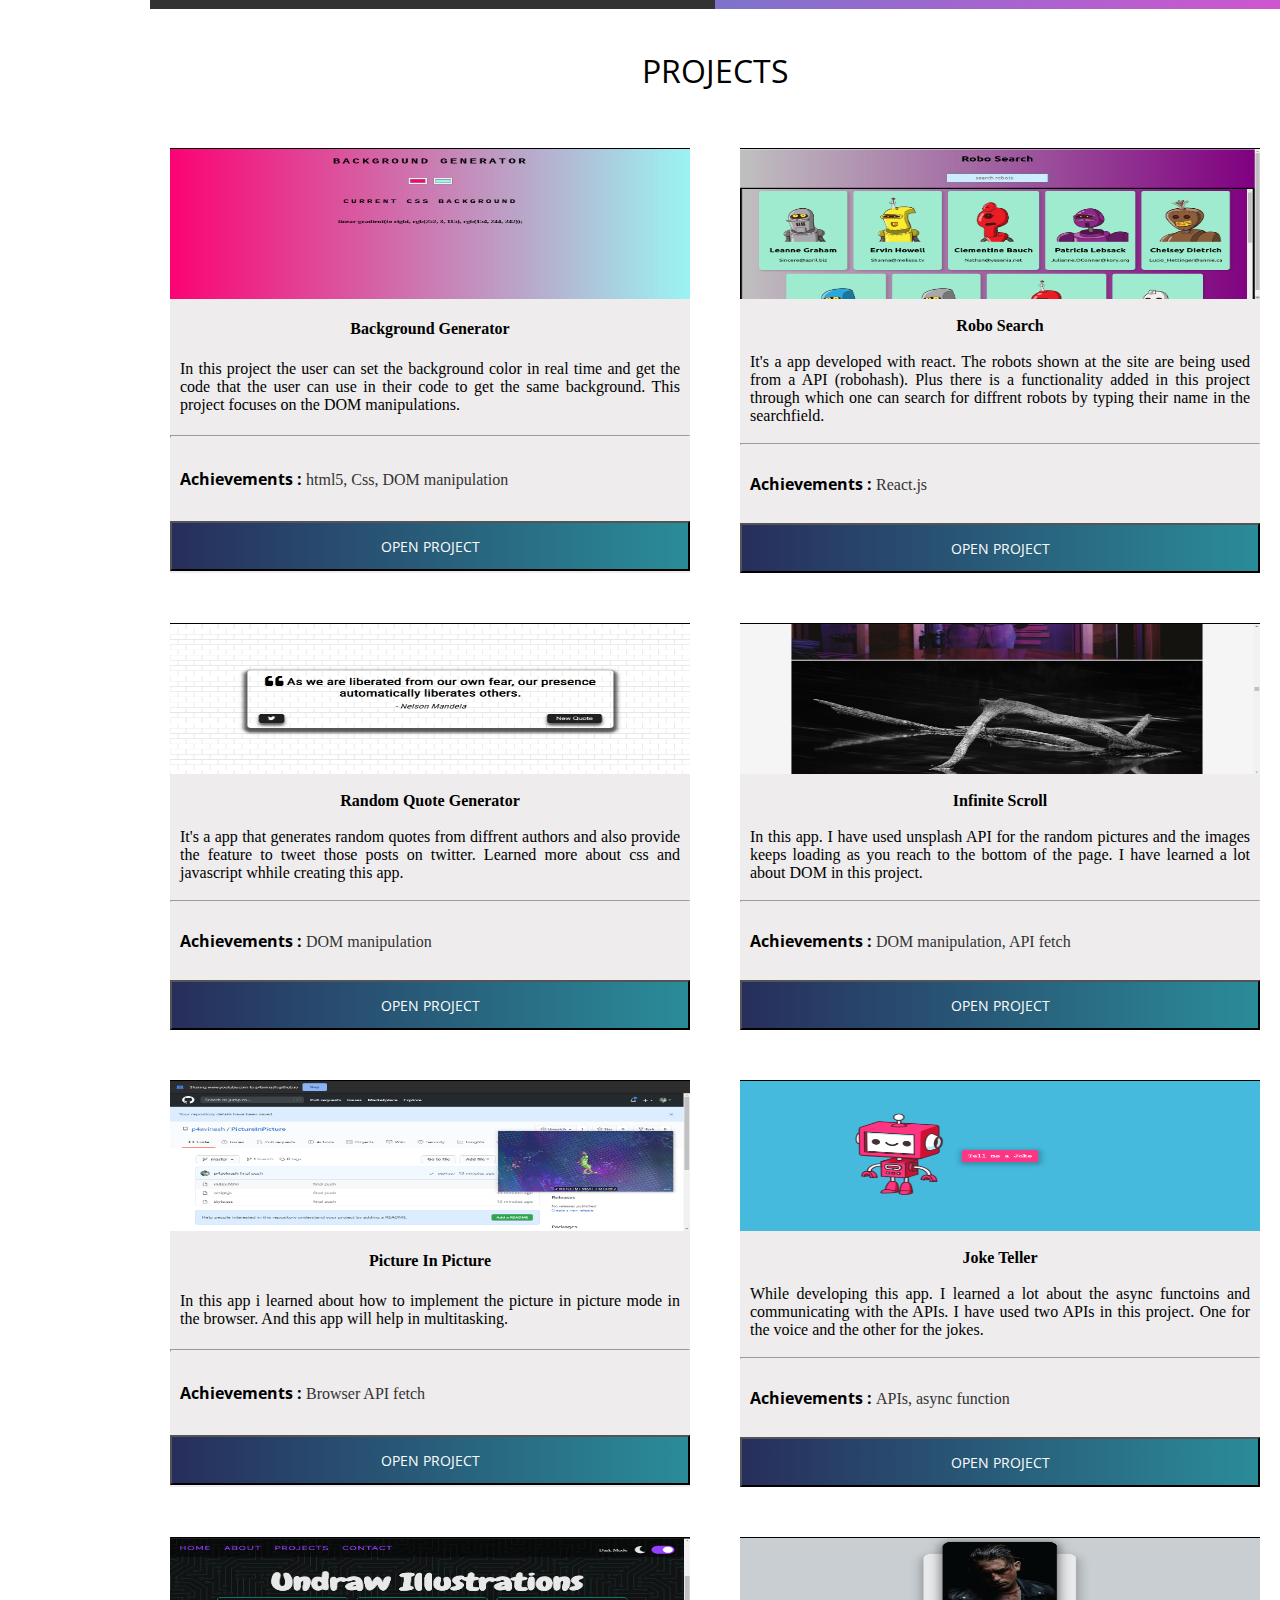
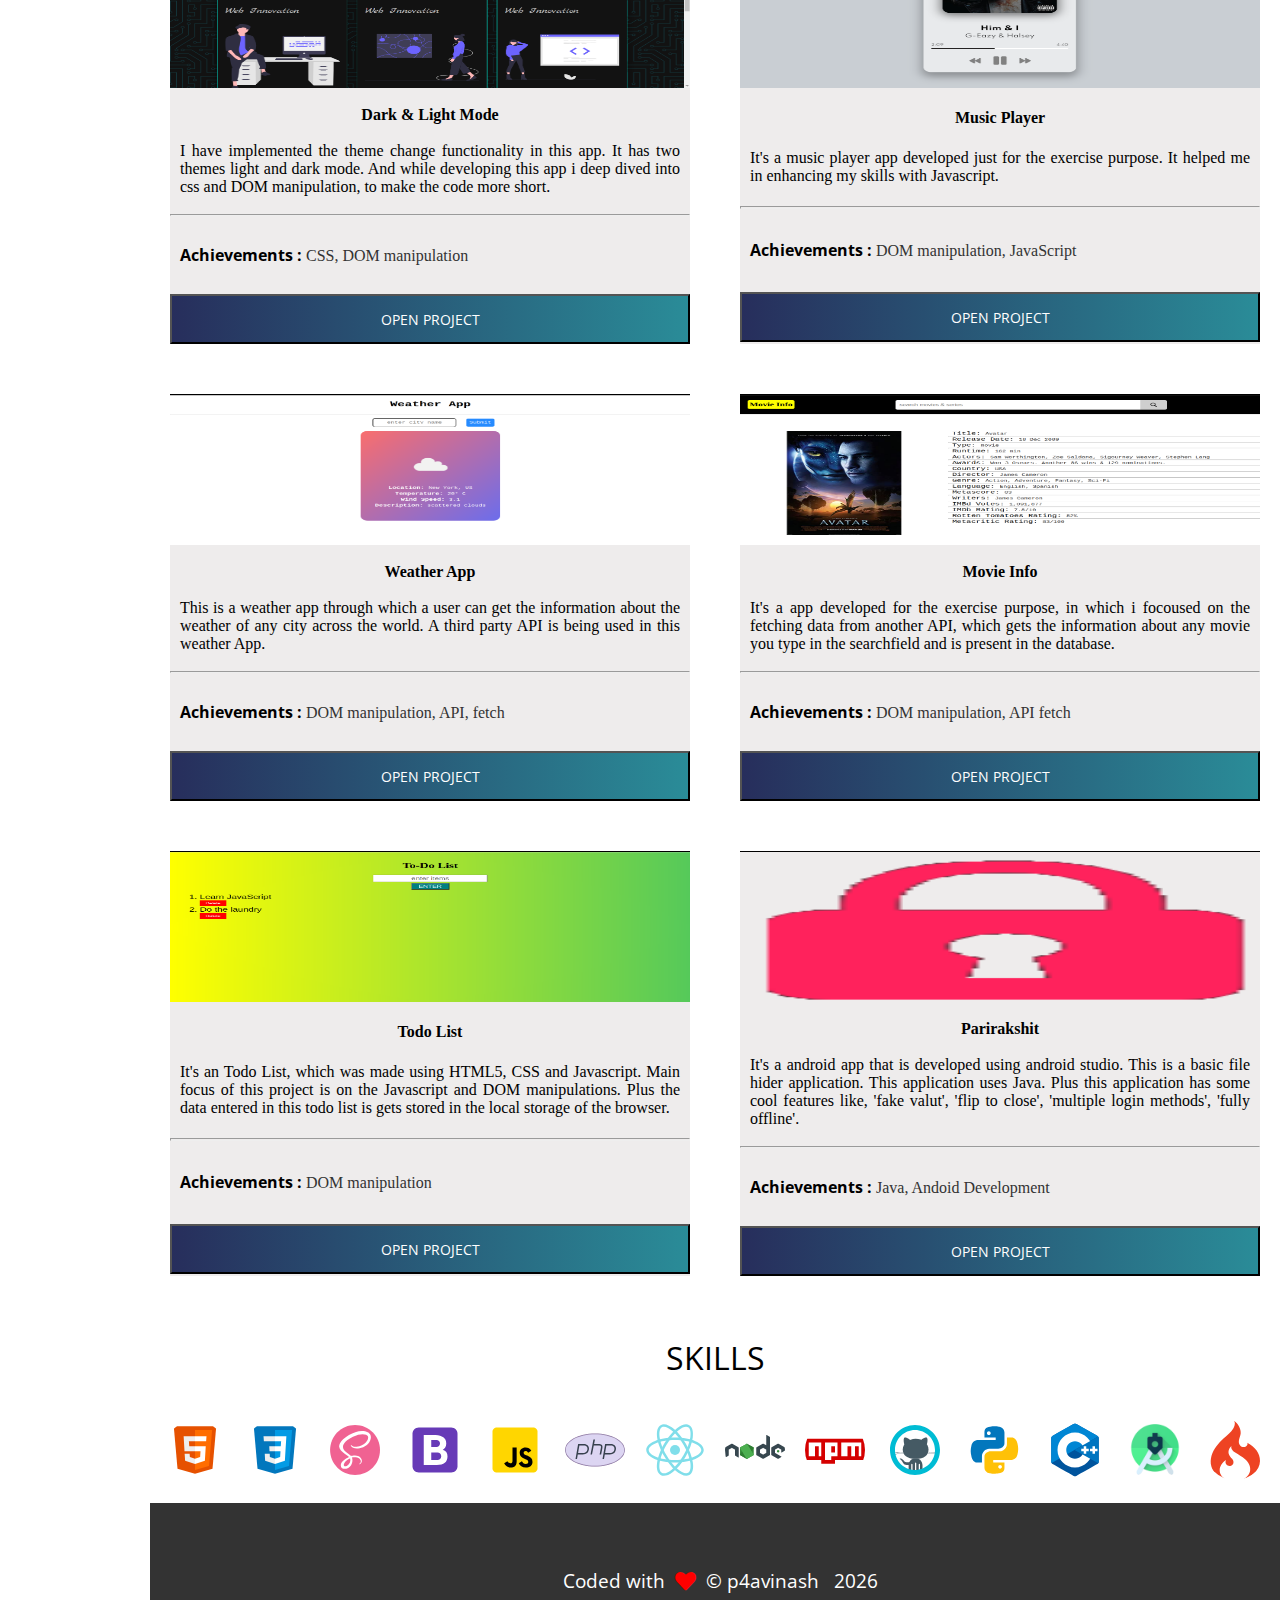
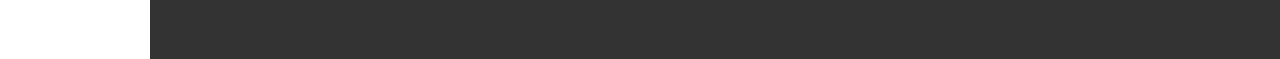
==== commit 41d03110: "added skills and parirakshit" ====
--- a/index.html
+++ b/index.html
@@ -24,8 +24,13 @@
         <nav id="navbar">
           <a href="#about">About</a>
           <a href="#projects">Projects</a>
-          <a href="https://github.com/p4avinash" , target="_blank">Github</a>
-          <a href="https://www.linkedin.com/in/p4avinash/" , target="_blank"
+          <a href="https://github.com/p4avinash" , target="rel='noreferrer'"
+            >Github</a
+          >
+          <a
+            href="https://www.linkedin.com/in/p4avinash/"
+            ,
+            target="rel='noreferrer'"
             >LinkedIn</a
           >
           <a href="assests/resume/Avinash's Resume.pdf" download>Resume</a>
@@ -97,7 +102,7 @@
             <div>
               <button
                 class="open-project-btn"
-                onclick="window.open('https://p4avinash.github.io/backgroundGenerator/index.html', '_blank'); return false;"
+                onclick="window.open('https://p4avinash.github.io/backgroundGenerator/index.html', rel='noreferrer'); return false;"
               >
                 Open Project
               </button>
@@ -129,7 +134,7 @@
             <div>
               <button
                 class="open-project-btn"
-                onclick="window.open('https://p4avinash.github.io/roboSearch/', '_blank'); return false;"
+                onclick="window.open('https://p4avinash.github.io/roboSearch/', rel='noreferrer'); return false;"
               >
                 Open Project
               </button>
@@ -160,7 +165,7 @@
             <div>
               <button
                 class="open-project-btn"
-                onclick="window.open('https://p4avinash.github.io/quoteGenerator/', '_blank'); return false;"
+                onclick="window.open('https://p4avinash.github.io/quoteGenerator/', rel='noreferrer'); return false;"
               >
                 Open Project
               </button>
@@ -193,7 +198,7 @@
             <div>
               <button
                 class="open-project-btn"
-                onclick="window.open('https://p4avinash.github.io/infiniteScroll/', '_blank'); return false;"
+                onclick="window.open('https://p4avinash.github.io/infiniteScroll/', rel='noreferrer'); return false;"
               >
                 Open Project
               </button>
@@ -225,7 +230,7 @@
             <div>
               <button
                 class="open-project-btn"
-                onclick="window.open('https://p4avinash.github.io/PictureInPicture/', '_blank'); return false;"
+                onclick="window.open('https://p4avinash.github.io/PictureInPicture/', rel='noreferrer'); return false;"
               >
                 Open Project
               </button>
@@ -257,7 +262,7 @@
             <div>
               <button
                 class="open-project-btn"
-                onclick="window.open('https://p4avinash.github.io/jokeTeller/', '_blank'); return false;"
+                onclick="window.open('https://p4avinash.github.io/jokeTeller/', rel='noreferrer'); return false;"
               >
                 Open Project
               </button>
@@ -290,7 +295,7 @@
             <div>
               <button
                 class="open-project-btn"
-                onclick="window.open('https://p4avinash.github.io/lightAndDarkMode/', '_blank'); return false;"
+                onclick="window.open('https://p4avinash.github.io/lightAndDarkMode/', rel='noreferrer'); return false;"
               >
                 Open Project
               </button>
@@ -322,7 +327,7 @@
             <div>
               <button
                 class="open-project-btn"
-                onclick="window.open('https://p4avinash.github.io/musicPlayer/', '_blank'); return false;"
+                onclick="window.open('https://p4avinash.github.io/musicPlayer/', rel='noreferrer'); return false;"
               >
                 Open Project
               </button>
@@ -354,7 +359,7 @@
             <div>
               <button
                 class="open-project-btn"
-                onclick="window.open('https://p4avinash.github.io/weatherApp/index.html', '_blank'); return false;"
+                onclick="window.open('https://p4avinash.github.io/weatherApp/index.html', rel='noreferrer'); return false;"
               >
                 Open Project
               </button>
@@ -388,7 +393,7 @@
             <div>
               <button
                 class="open-project-btn"
-                onclick="window.open('https://p4avinash.github.io/movieInfo/index.html', '_blank'); return false;"
+                onclick="window.open('https://p4avinash.github.io/movieInfo/index.html', rel='noreferrer'); return false;"
               >
                 Open Project
               </button>
@@ -421,7 +426,40 @@
             <div>
               <button
                 class="open-project-btn"
-                onclick="window.open('https://p4avinash.github.io/todolist/popup.html', '_blank'); return false;"
+                onclick="window.open('https://p4avinash.github.io/todolist/popup.html', rel='noreferrer'); return false;"
+              >
+                Open Project
+              </button>
+            </div>
+          </div>
+          <!-- *********************************************************************************************************************************************** -->
+          <div class="box">
+            <img
+              class="projectImage"
+              src="assests/parirakshitoutlogo.png"
+              alt="todoList"
+            />
+            <br />
+            <h4>Parirakshit</h4>
+            <br />
+            <p class="projectDescription">
+              It's a android app that is developed using android studio. This is
+              a basic file hider application. This application uses Java. Plus
+              this application has some cool features like, 'fake valut', 'flip
+              to close', 'multiple login methods', 'fully offline'.
+            </p>
+            <br />
+            <hr />
+            <br />
+            <p class="achieved">
+              <span class="achieve">Achievements : </span> Java, Andoid
+              Development
+            </p>
+            <br />
+            <div>
+              <button
+                class="open-project-btn"
+                onclick="window.open('https://github.com/p4avinash/Parirakshit', rel='noreferrer'); return false;"
               >
                 Open Project
               </button>
@@ -435,40 +473,86 @@
       <br /><br />
       <div class="skills-wrapper">
         <div class="skills html">
-          <img src="assests/skills/icons8-html-5.svg" alt="" />
+          <img src="assests/skills/icons8-html-5.svg" title="html" alt="logo" />
         </div>
         <div class="skills css">
-          <img src="assests/skills/icons8-css3.svg" alt="" />
+          <img src="assests/skills/icons8-css3.svg" title="css" alt="logo" />
         </div>
         <div class="skills sass">
-          <img src="assests/skills/icons8-sass-avatar.svg" alt="" />
+          <img
+            src="assests/skills/icons8-sass-avatar.svg"
+            title="sass"
+            alt="logo"
+          />
         </div>
         <div class="skills boostrap">
-          <img src="assests/skills/icons8-bootstrap.svg" alt="" />
+          <img
+            src="assests/skills/icons8-bootstrap.svg"
+            title="bootstrap"
+            alt="logo"
+          />
         </div>
         <div class="skills Javascript">
-          <img src="assests/skills/icons8-javascript.svg" alt="" />
+          <img
+            src="assests/skills/icons8-javascript.svg"
+            title="javascript"
+            alt="logo"
+          />
+        </div>
+        <div class="skills Php">
+          <img
+            src="assests/skills/icons8-php-logo.svg"
+            title="php"
+            alt="logo"
+          />
         </div>
         <div class="skills react">
-          <img src="assests/skills/icons8-react-native.svg" alt="" />
+          <img
+            src="assests/skills/icons8-react-native.svg"
+            title="react.js"
+            alt="logo"
+          />
         </div>
         <div class="skills node">
-          <img src="assests/skills/icons8-nodejs.svg" alt="" />
+          <img
+            src="assests/skills/icons8-nodejs.svg"
+            title="node.js"
+            alt="logo"
+          />
         </div>
         <div class="skills npm">
-          <img src="assests/skills/icons8-npm.svg" alt="" />
+          <img src="assests/skills/icons8-npm.svg" title="npm" alt="logo" />
         </div>
         <div class="skills github">
-          <img src="assests/skills/icons8-github.svg" alt="" />
+          <img
+            src="assests/skills/icons8-github.svg"
+            title="github"
+            alt="logo"
+          />
         </div>
         <div class="skills python">
-          <img src="assests/skills/icons8-python.svg" alt="" />
+          <img
+            src="assests/skills/icons8-python.svg"
+            title="python 3"
+            alt="logo"
+          />
         </div>
         <div class="skills c++">
-          <img src="assests/skills/icons8-c++.svg" alt="" />
+          <img src="assests/skills/icons8-c++.svg" title="c++" alt="logo" />
         </div>
         <div class="skills androidStudio">
-          <img src="assests/skills/android.png" alt="" />
+          <img
+            src="assests/skills/android.png"
+            title="android studio"
+            alt="logo"
+          />
+        </div>
+        <div class="skills androidStudio">
+          <img
+            src="assests/skills/iconfinder_codeigniter-icon_1285073.svg"
+            title="codeigniter"
+            alt="logo"
+          />
         </div>
       </div>
       <br />
--- a/style.css
+++ b/style.css
@@ -240,8 +240,8 @@
 }
 
 .skills > img {
-  width: 80px;
-  height: 80px;
+  width: 60px;
+  height: 60px;
   display: flex;
   justify-content: center;
   padding: 5px;
@@ -257,7 +257,7 @@
 .footer {
   display: flex;
   justify-content: center;
-  color: white;
+  color: rgb(255, 255, 255);
   background-color: #333333;
   font-size: 1.2rem;
   padding: 5%;
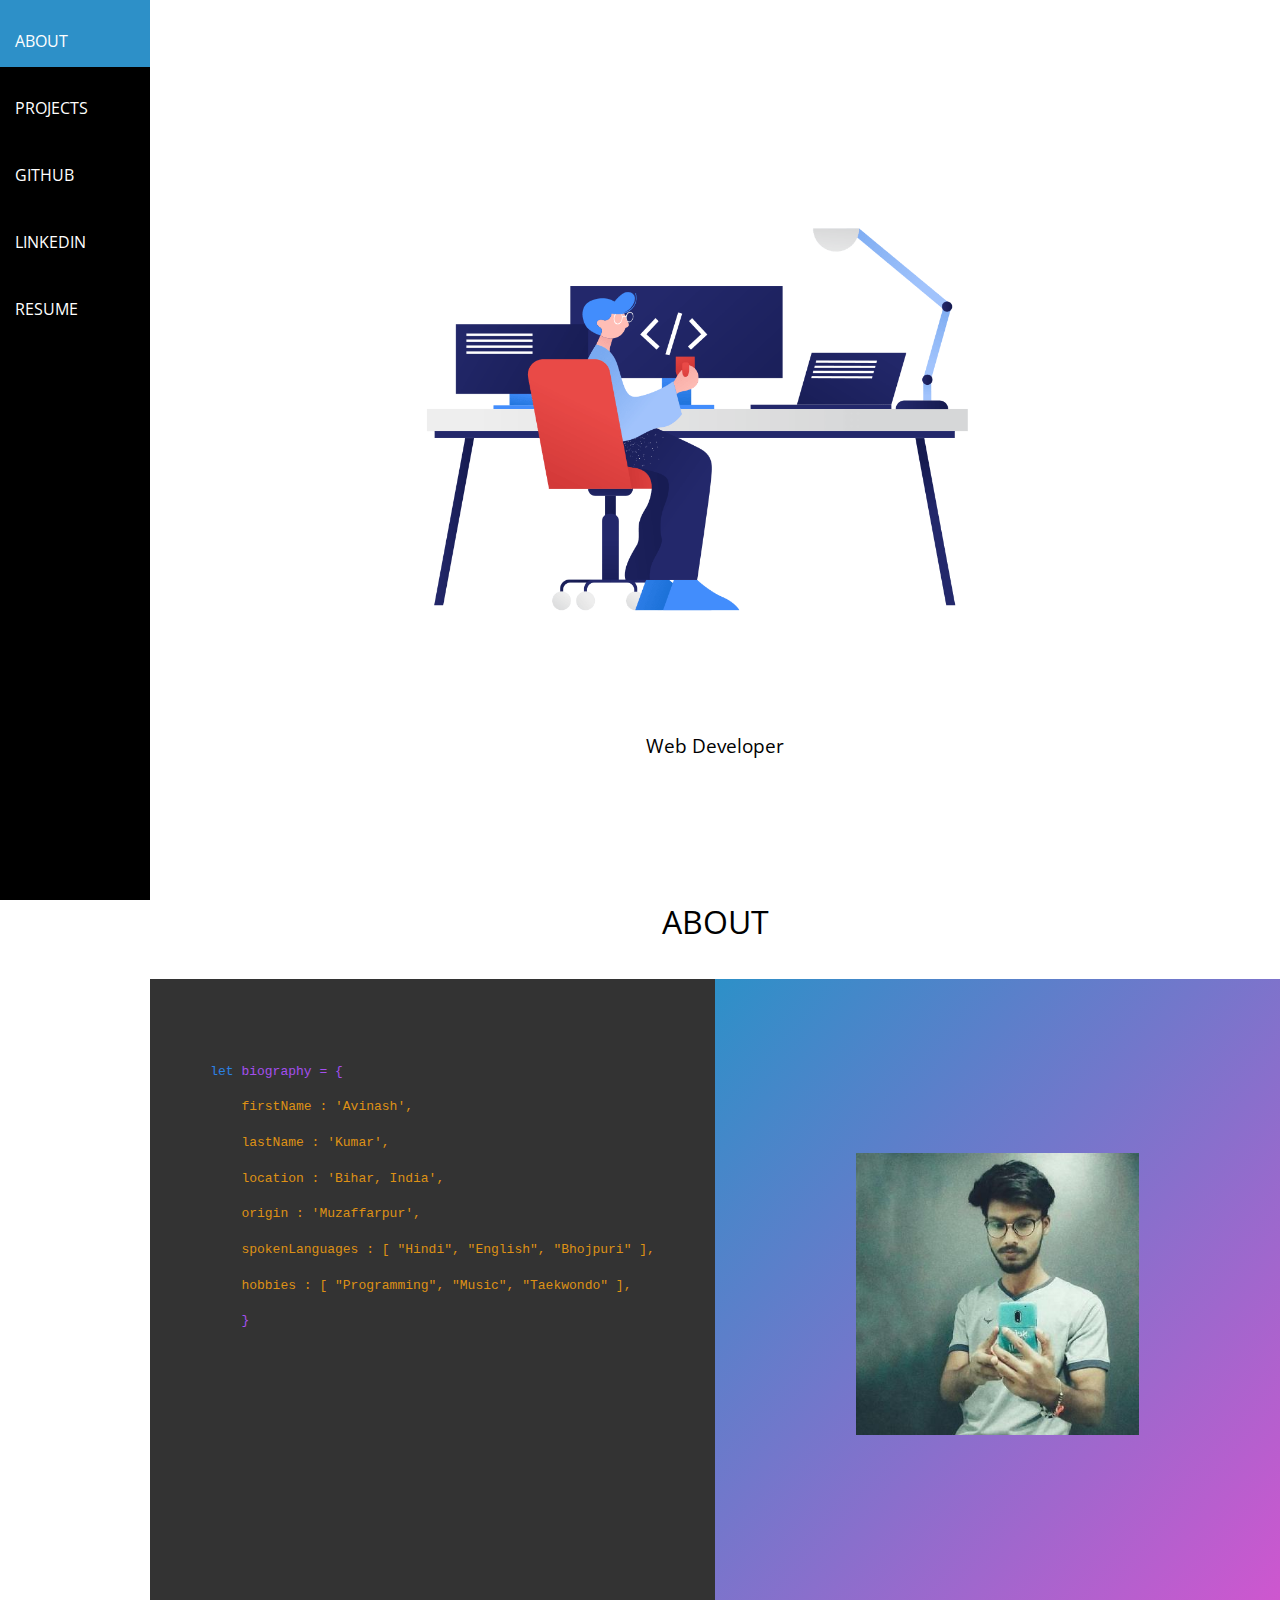
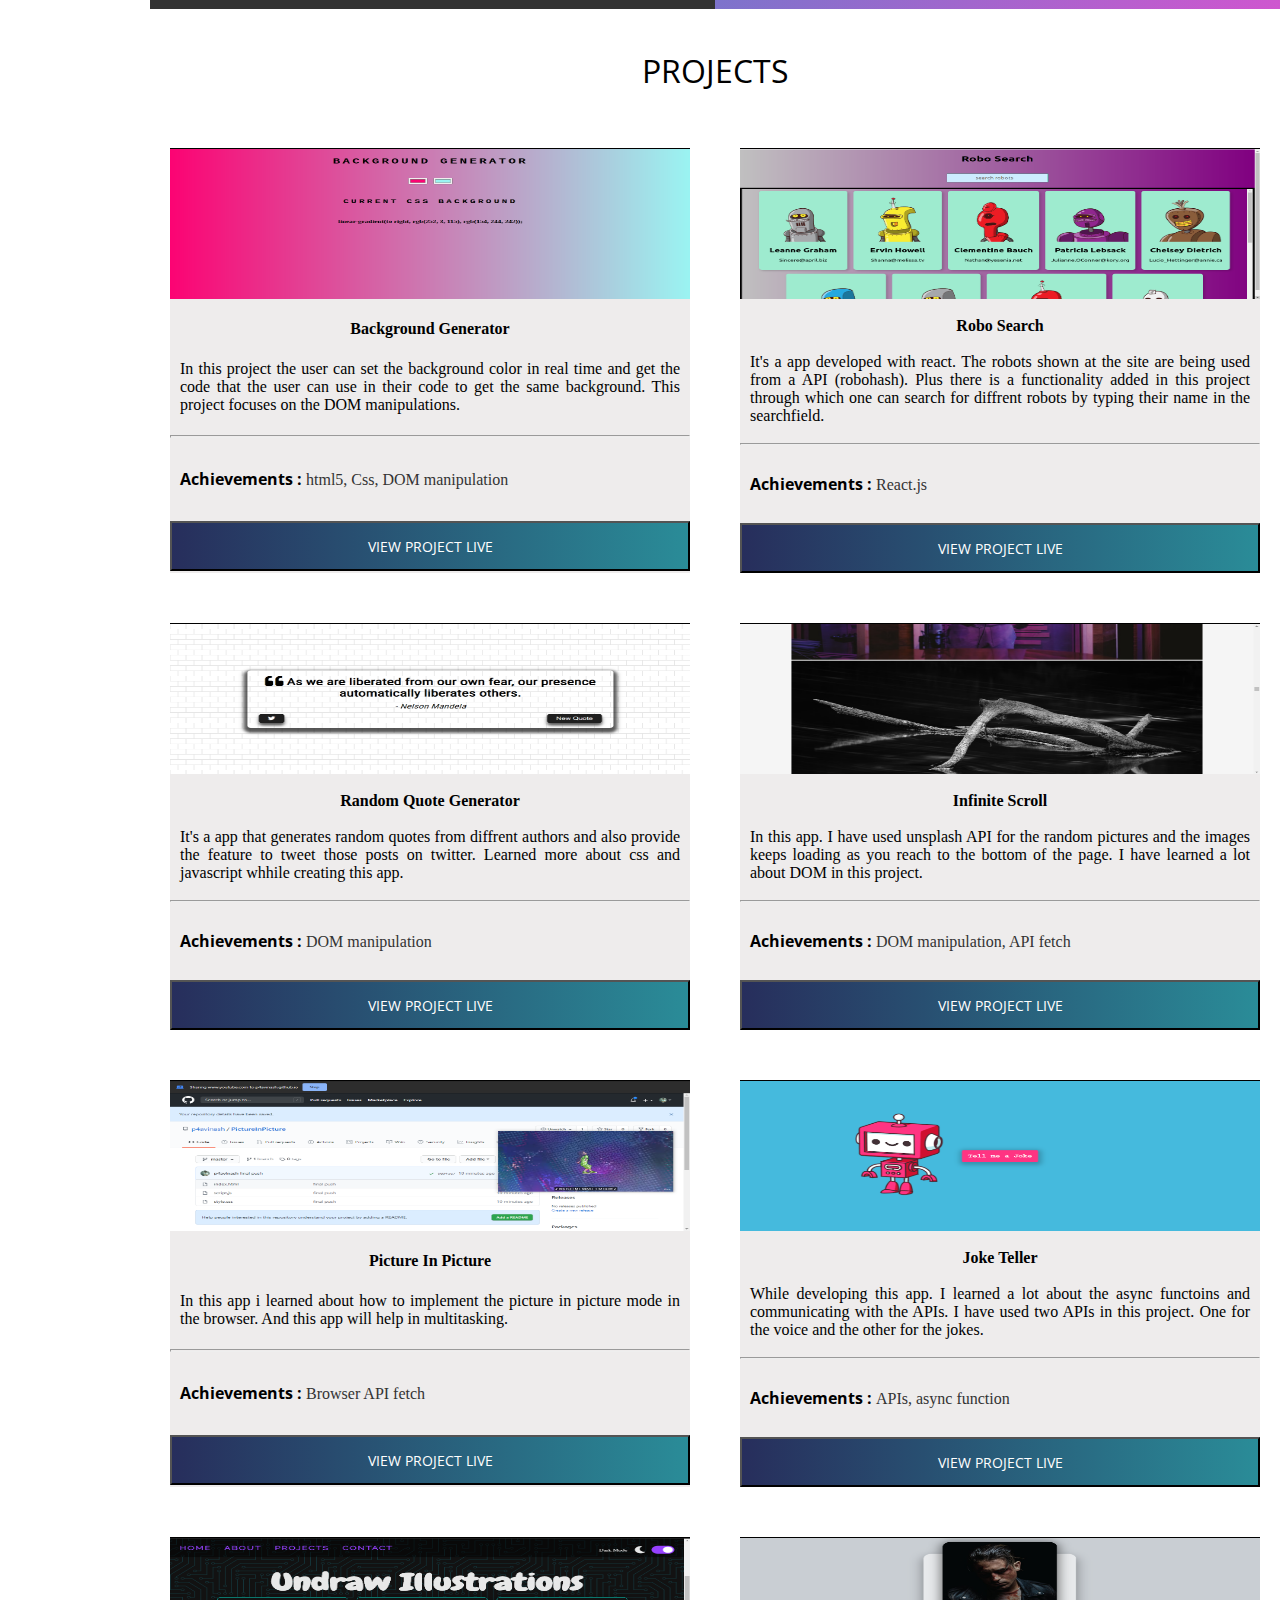
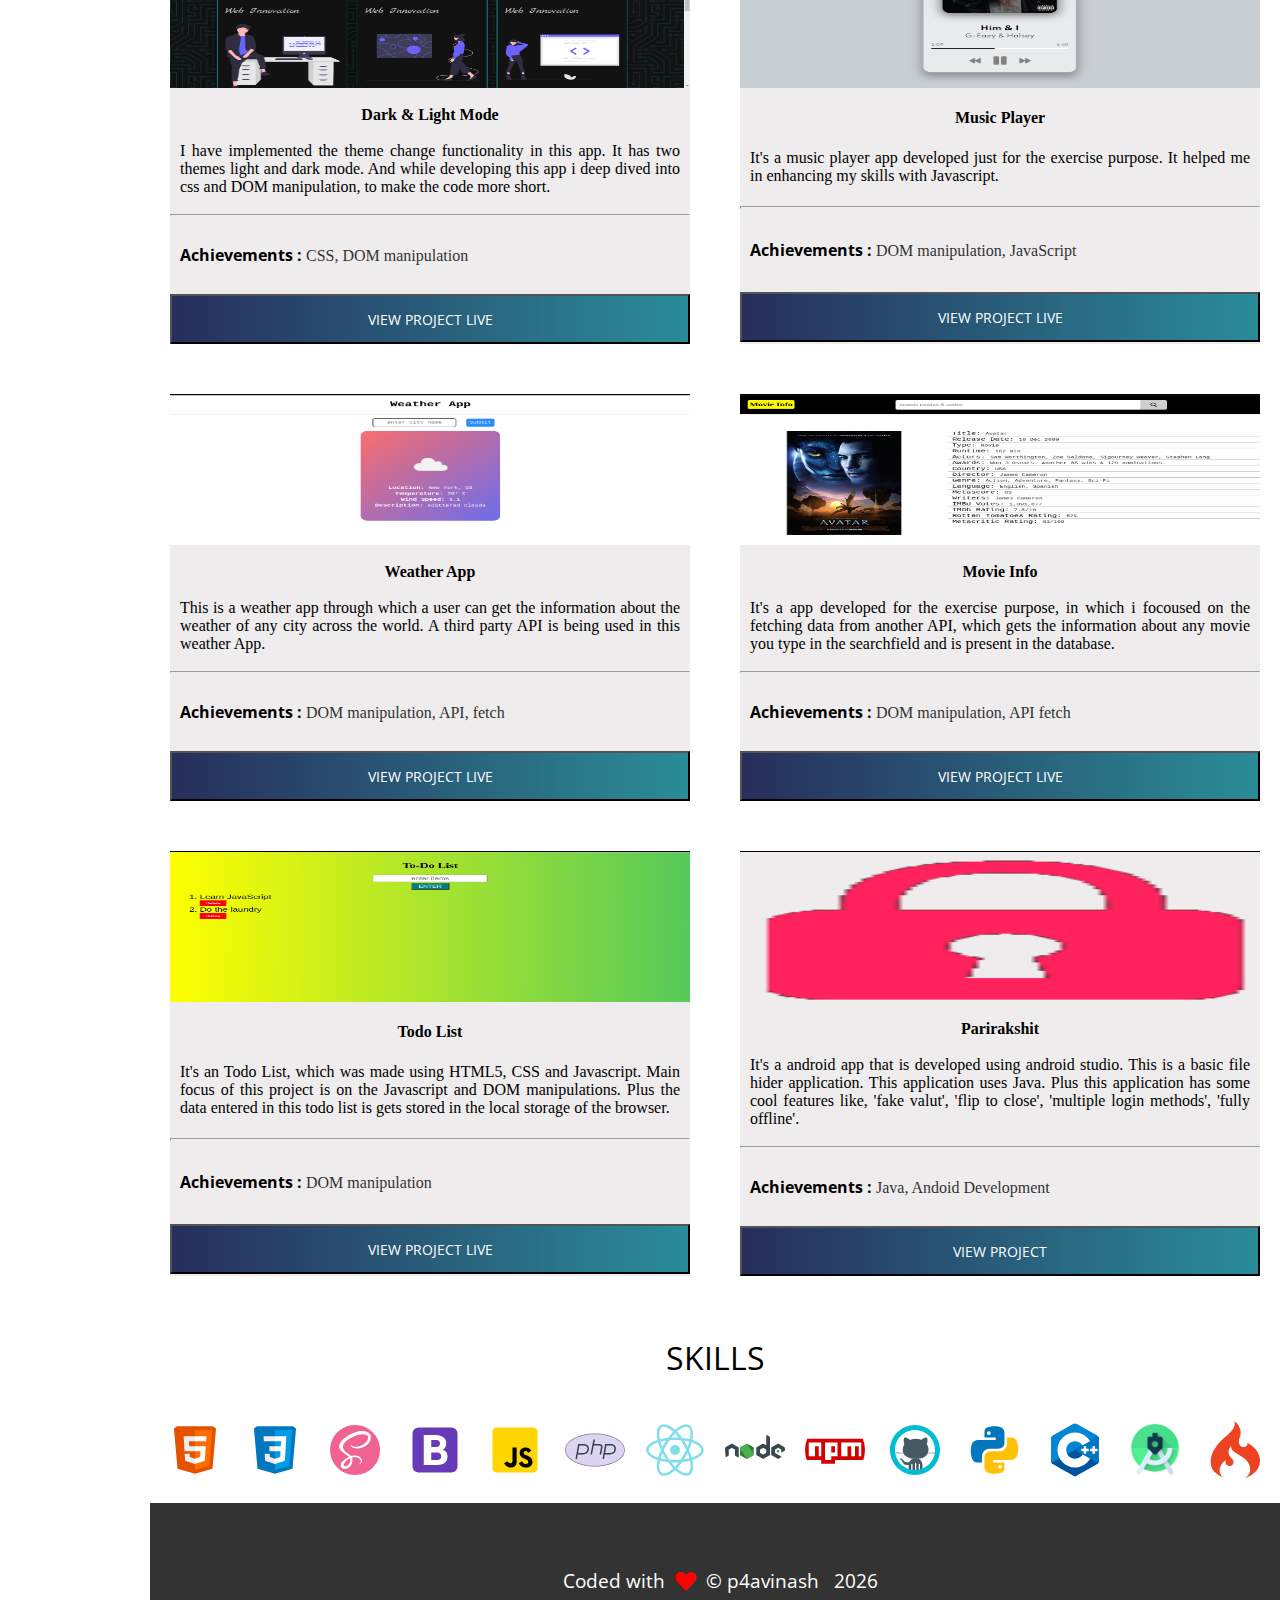
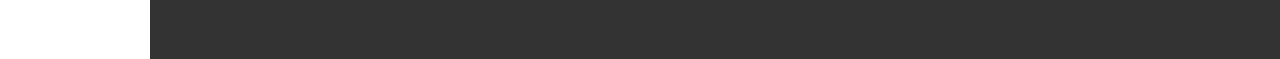
==== commit 8e837ed6: "updated resume" ====
--- a/index.html
+++ b/index.html
@@ -104,7 +104,7 @@
                 class="open-project-btn"
                 onclick="window.open('https://p4avinash.github.io/backgroundGenerator/index.html', rel='noreferrer'); return false;"
               >
-                Open Project
+                View Project Live
               </button>
             </div>
           </div>
@@ -136,7 +136,7 @@
                 class="open-project-btn"
                 onclick="window.open('https://p4avinash.github.io/roboSearch/', rel='noreferrer'); return false;"
               >
-                Open Project
+                View Project Live
               </button>
             </div>
           </div>
@@ -167,7 +167,7 @@
                 class="open-project-btn"
                 onclick="window.open('https://p4avinash.github.io/quoteGenerator/', rel='noreferrer'); return false;"
               >
-                Open Project
+                View Project Live
               </button>
             </div>
           </div>
@@ -200,7 +200,7 @@
                 class="open-project-btn"
                 onclick="window.open('https://p4avinash.github.io/infiniteScroll/', rel='noreferrer'); return false;"
               >
-                Open Project
+                View Project Live
               </button>
             </div>
           </div>
@@ -232,7 +232,7 @@
                 class="open-project-btn"
                 onclick="window.open('https://p4avinash.github.io/PictureInPicture/', rel='noreferrer'); return false;"
               >
-                Open Project
+                View Project Live
               </button>
             </div>
           </div>
@@ -264,7 +264,7 @@
                 class="open-project-btn"
                 onclick="window.open('https://p4avinash.github.io/jokeTeller/', rel='noreferrer'); return false;"
               >
-                Open Project
+                View Project Live
               </button>
             </div>
           </div>
@@ -297,7 +297,7 @@
                 class="open-project-btn"
                 onclick="window.open('https://p4avinash.github.io/lightAndDarkMode/', rel='noreferrer'); return false;"
               >
-                Open Project
+                View Project Live
               </button>
             </div>
           </div>
@@ -329,7 +329,7 @@
                 class="open-project-btn"
                 onclick="window.open('https://p4avinash.github.io/musicPlayer/', rel='noreferrer'); return false;"
               >
-                Open Project
+                View Project Live
               </button>
             </div>
           </div>
@@ -361,7 +361,7 @@
                 class="open-project-btn"
                 onclick="window.open('https://p4avinash.github.io/weatherApp/index.html', rel='noreferrer'); return false;"
               >
-                Open Project
+                View Project Live
               </button>
             </div>
           </div>
@@ -395,7 +395,7 @@
                 class="open-project-btn"
                 onclick="window.open('https://p4avinash.github.io/movieInfo/index.html', rel='noreferrer'); return false;"
               >
-                Open Project
+                View Project Live
               </button>
             </div>
           </div>
@@ -428,7 +428,7 @@
                 class="open-project-btn"
                 onclick="window.open('https://p4avinash.github.io/todolist/popup.html', rel='noreferrer'); return false;"
               >
-                Open Project
+                View Project Live
               </button>
             </div>
           </div>
@@ -461,7 +461,7 @@
                 class="open-project-btn"
                 onclick="window.open('https://github.com/p4avinash/Parirakshit', rel='noreferrer'); return false;"
               >
-                Open Project
+                View Project
               </button>
             </div>
           </div>
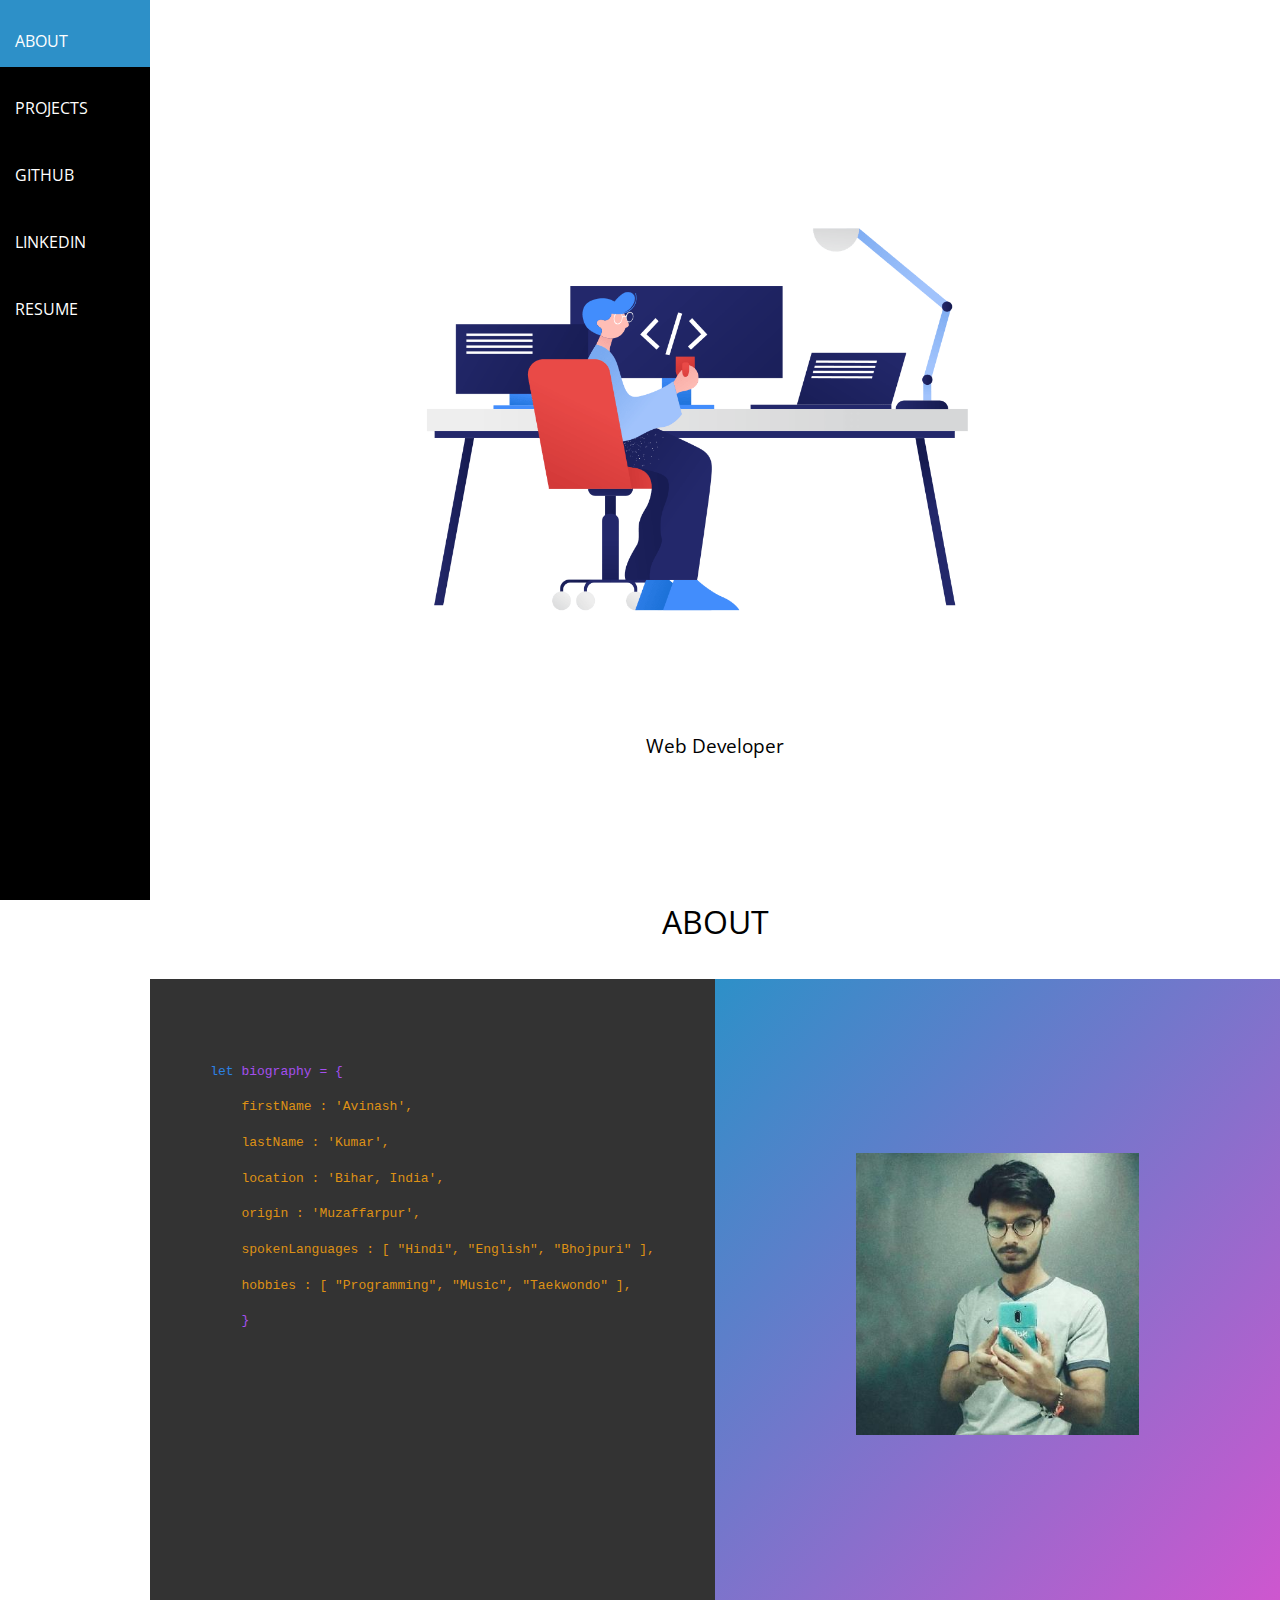
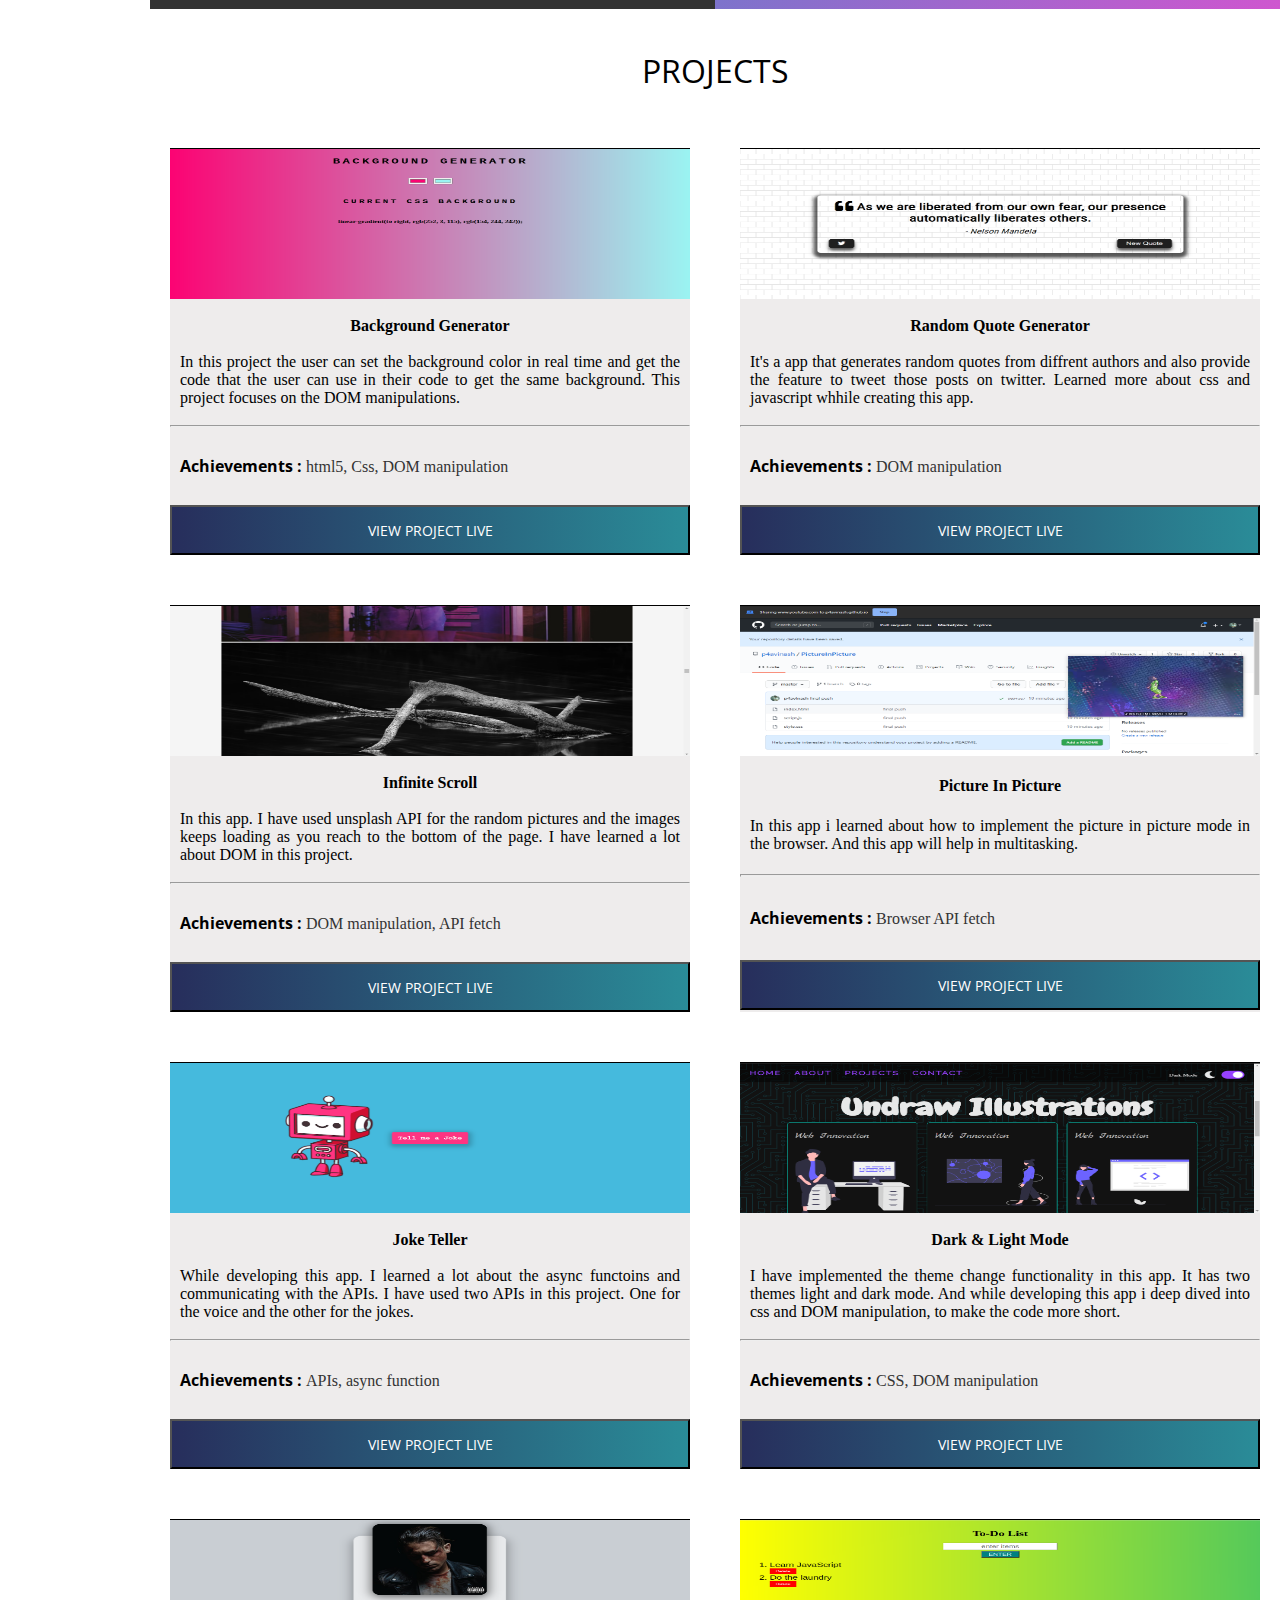
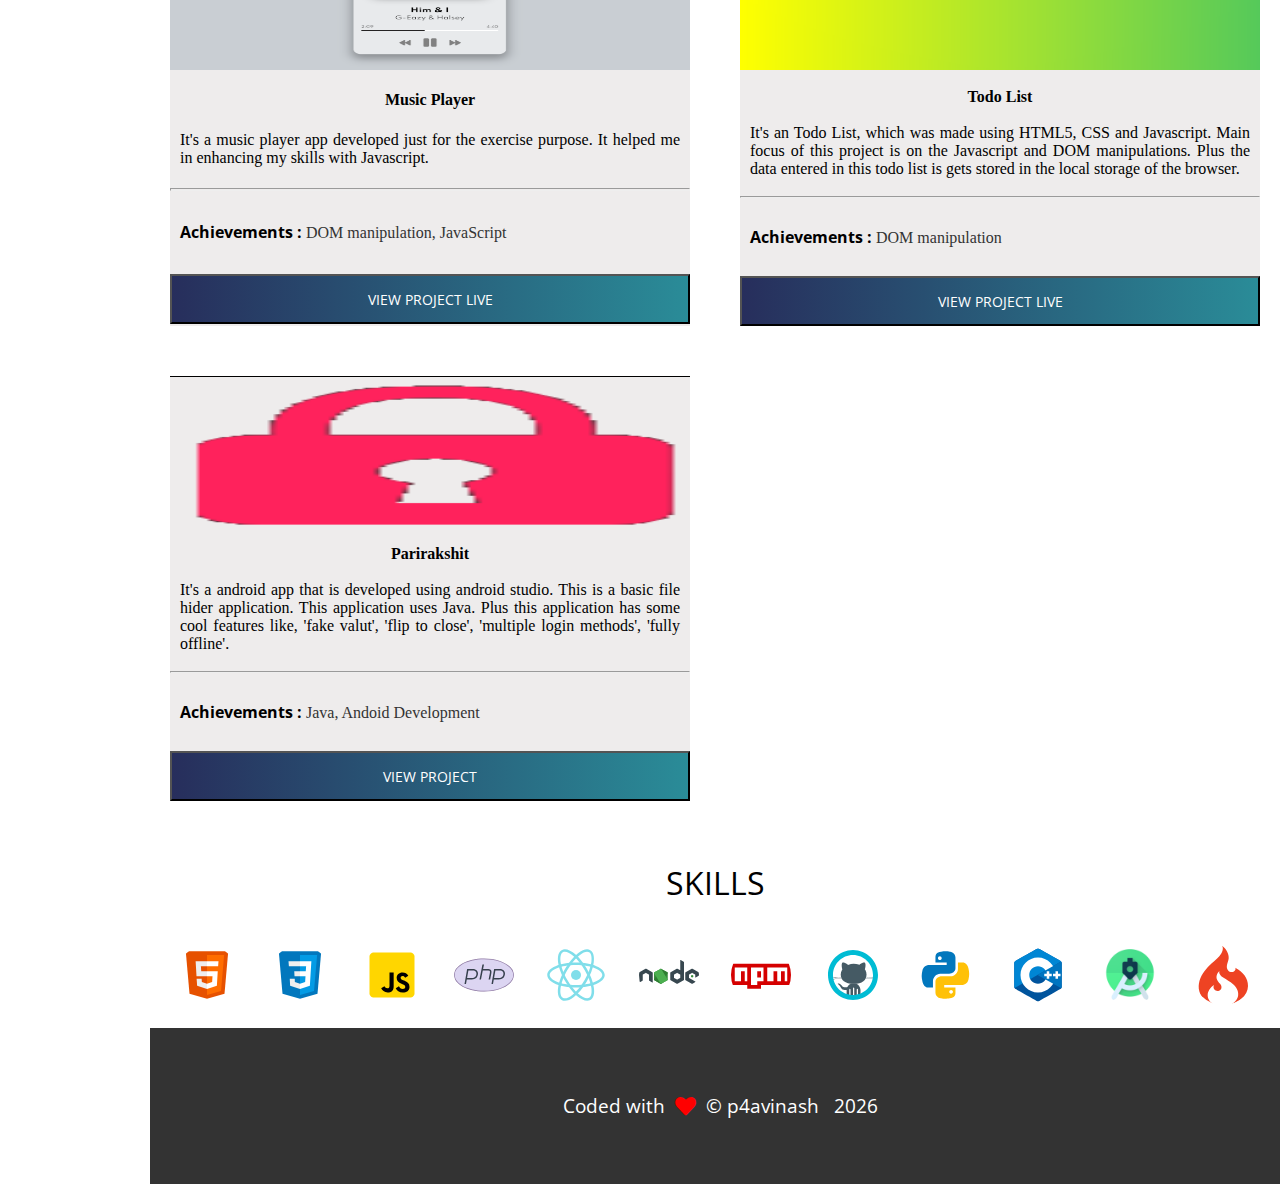
==== commit 154cd060: "update" ====
--- a/index.html
+++ b/index.html
@@ -109,37 +109,6 @@
             </div>
           </div>
           <!-- PROJECT-1 ENDS HERE -->
-          <div class="box">
-            <img
-              class="projectImage"
-              src="assests/roboSearch.png"
-              alt="roboSearch"
-            />
-            <br />
-            <h4>Robo Search</h4>
-            <br />
-            <p class="projectDescription">
-              It's a app developed with react. The robots shown at the site are
-              being used from a API (robohash). Plus there is a functionality
-              added in this project through which one can search for diffrent
-              robots by typing their name in the searchfield.
-            </p>
-            <br />
-            <hr />
-            <br />
-            <p class="achieved">
-              <span class="achieve">Achievements : </span> React.js
-            </p>
-            <br />
-            <div>
-              <button
-                class="open-project-btn"
-                onclick="window.open('https://p4avinash.github.io/roboSearch/', rel='noreferrer'); return false;"
-              >
-                View Project Live
-              </button>
-            </div>
-          </div>
           <!-- ************************************************************************************************************************************* -->
           <div class="box">
             <img
@@ -334,73 +303,6 @@
             </div>
           </div>
           <!-- *************************************************************************************************************************************************** -->
-          <div class="box">
-            <img
-              class="projectImage"
-              src="assests/weatherApp.png"
-              alt="weatherApp"
-            />
-            <br />
-            <h4>Weather App</h4>
-            <br />
-            <p class="projectDescription">
-              This is a weather app through which a user can get the information
-              about the weather of any city across the world. A third party API
-              is being used in this weather App.
-            </p>
-            <br />
-            <hr />
-            <br />
-            <p class="achieved">
-              <span class="achieve">Achievements : </span> DOM manipulation,
-              API, fetch
-            </p>
-            <br />
-            <div>
-              <button
-                class="open-project-btn"
-                onclick="window.open('https://p4avinash.github.io/weatherApp/index.html', rel='noreferrer'); return false;"
-              >
-                View Project Live
-              </button>
-            </div>
-          </div>
-
-          <!-- ****************************************************************************************************************************************************************** -->
-          <div class="box">
-            <img
-              class="projectImage"
-              src="assests/movieInfo.png"
-              alt="roboSearch"
-            />
-            <br />
-            <h4>Movie Info</h4>
-            <br />
-            <p class="projectDescription">
-              It's a app developed for the exercise purpose, in which i focoused
-              on the fetching data from another API, which gets the information
-              about any movie you type in the searchfield and is present in the
-              database.
-            </p>
-            <br />
-            <hr />
-            <br />
-            <p class="achieved">
-              <span class="achieve">Achievements : </span> DOM manipulation, API
-              fetch
-            </p>
-            <br />
-            <div>
-              <button
-                class="open-project-btn"
-                onclick="window.open('https://p4avinash.github.io/movieInfo/index.html', rel='noreferrer'); return false;"
-              >
-                View Project Live
-              </button>
-            </div>
-          </div>
-
-          <!-- *********************************************************************************************************************************************** -->
           <div class="box">
             <img
               class="projectImage"
@@ -477,20 +379,6 @@
         </div>
         <div class="skills css">
           <img src="assests/skills/icons8-css3.svg" title="css" alt="logo" />
-        </div>
-        <div class="skills sass">
-          <img
-            src="assests/skills/icons8-sass-avatar.svg"
-            title="sass"
-            alt="logo"
-          />
-        </div>
-        <div class="skills boostrap">
-          <img
-            src="assests/skills/icons8-bootstrap.svg"
-            title="bootstrap"
-            alt="logo"
-          />
         </div>
         <div class="skills Javascript">
           <img
